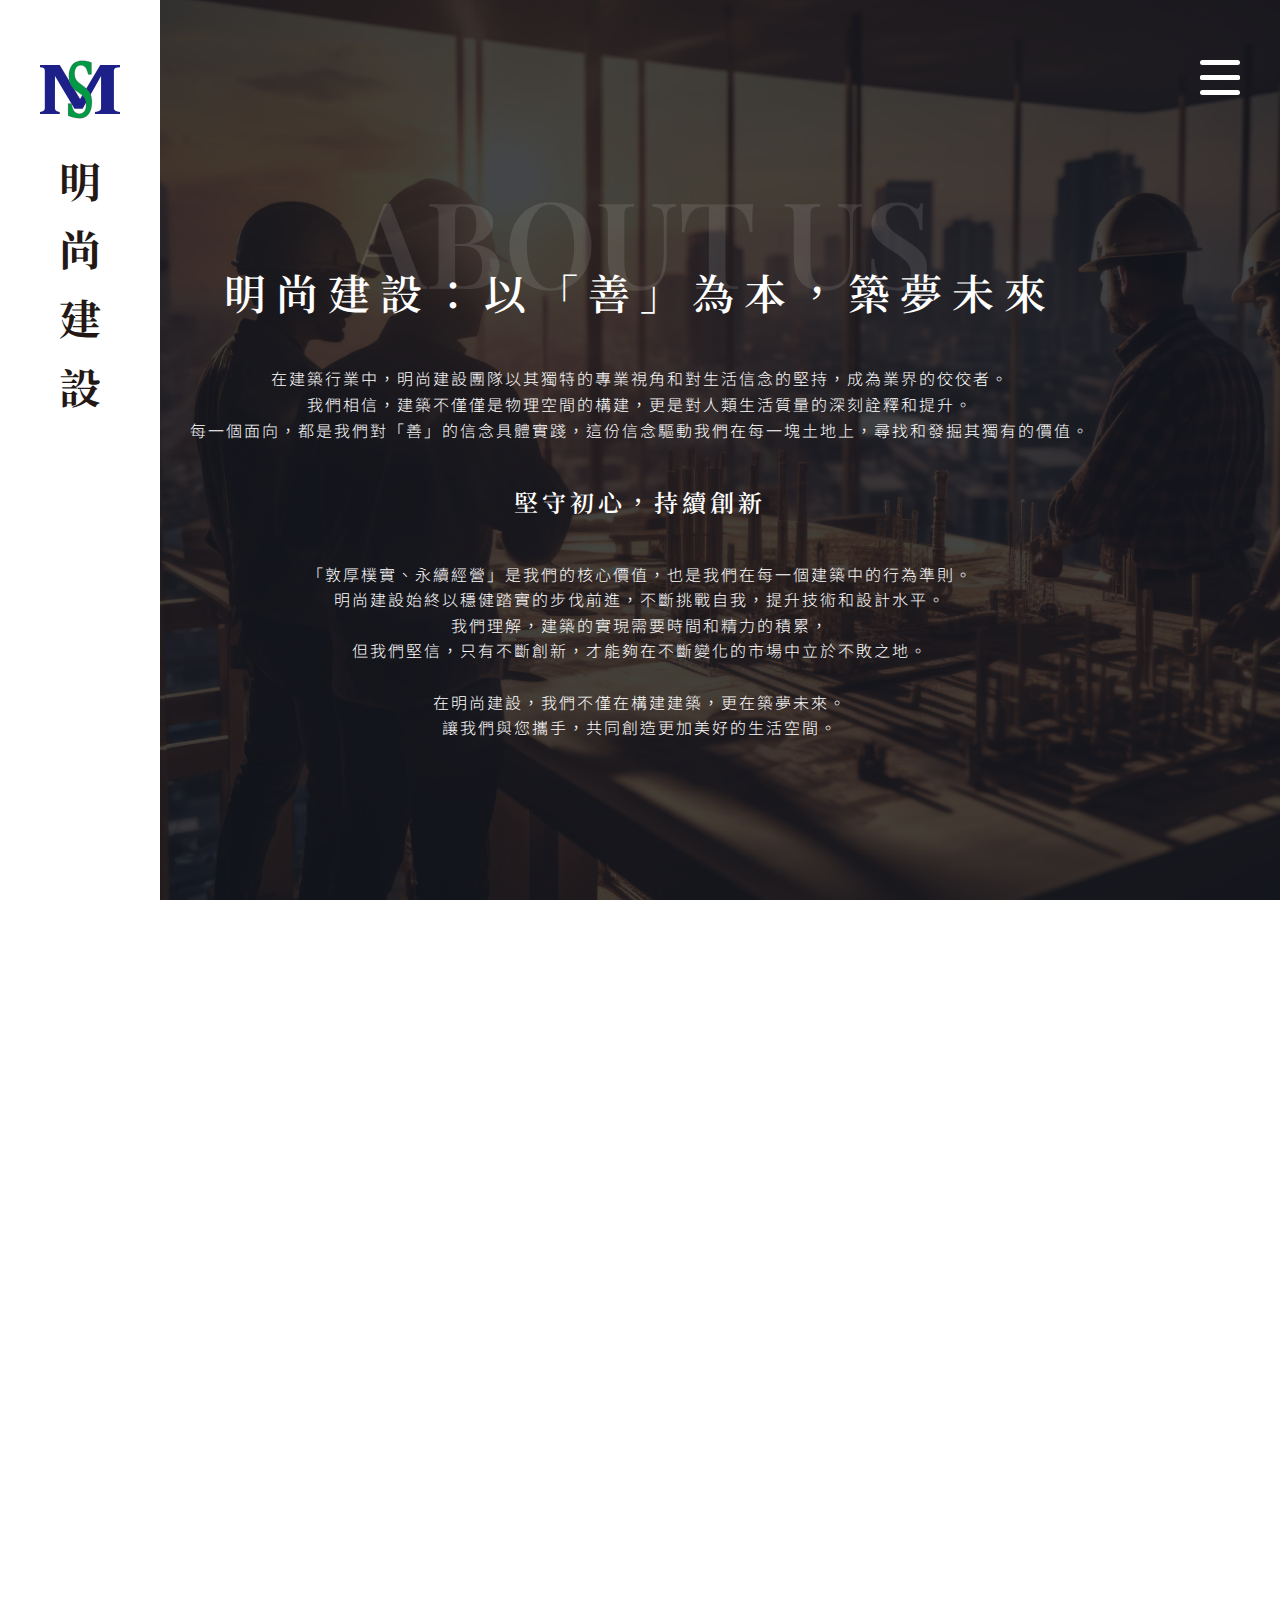
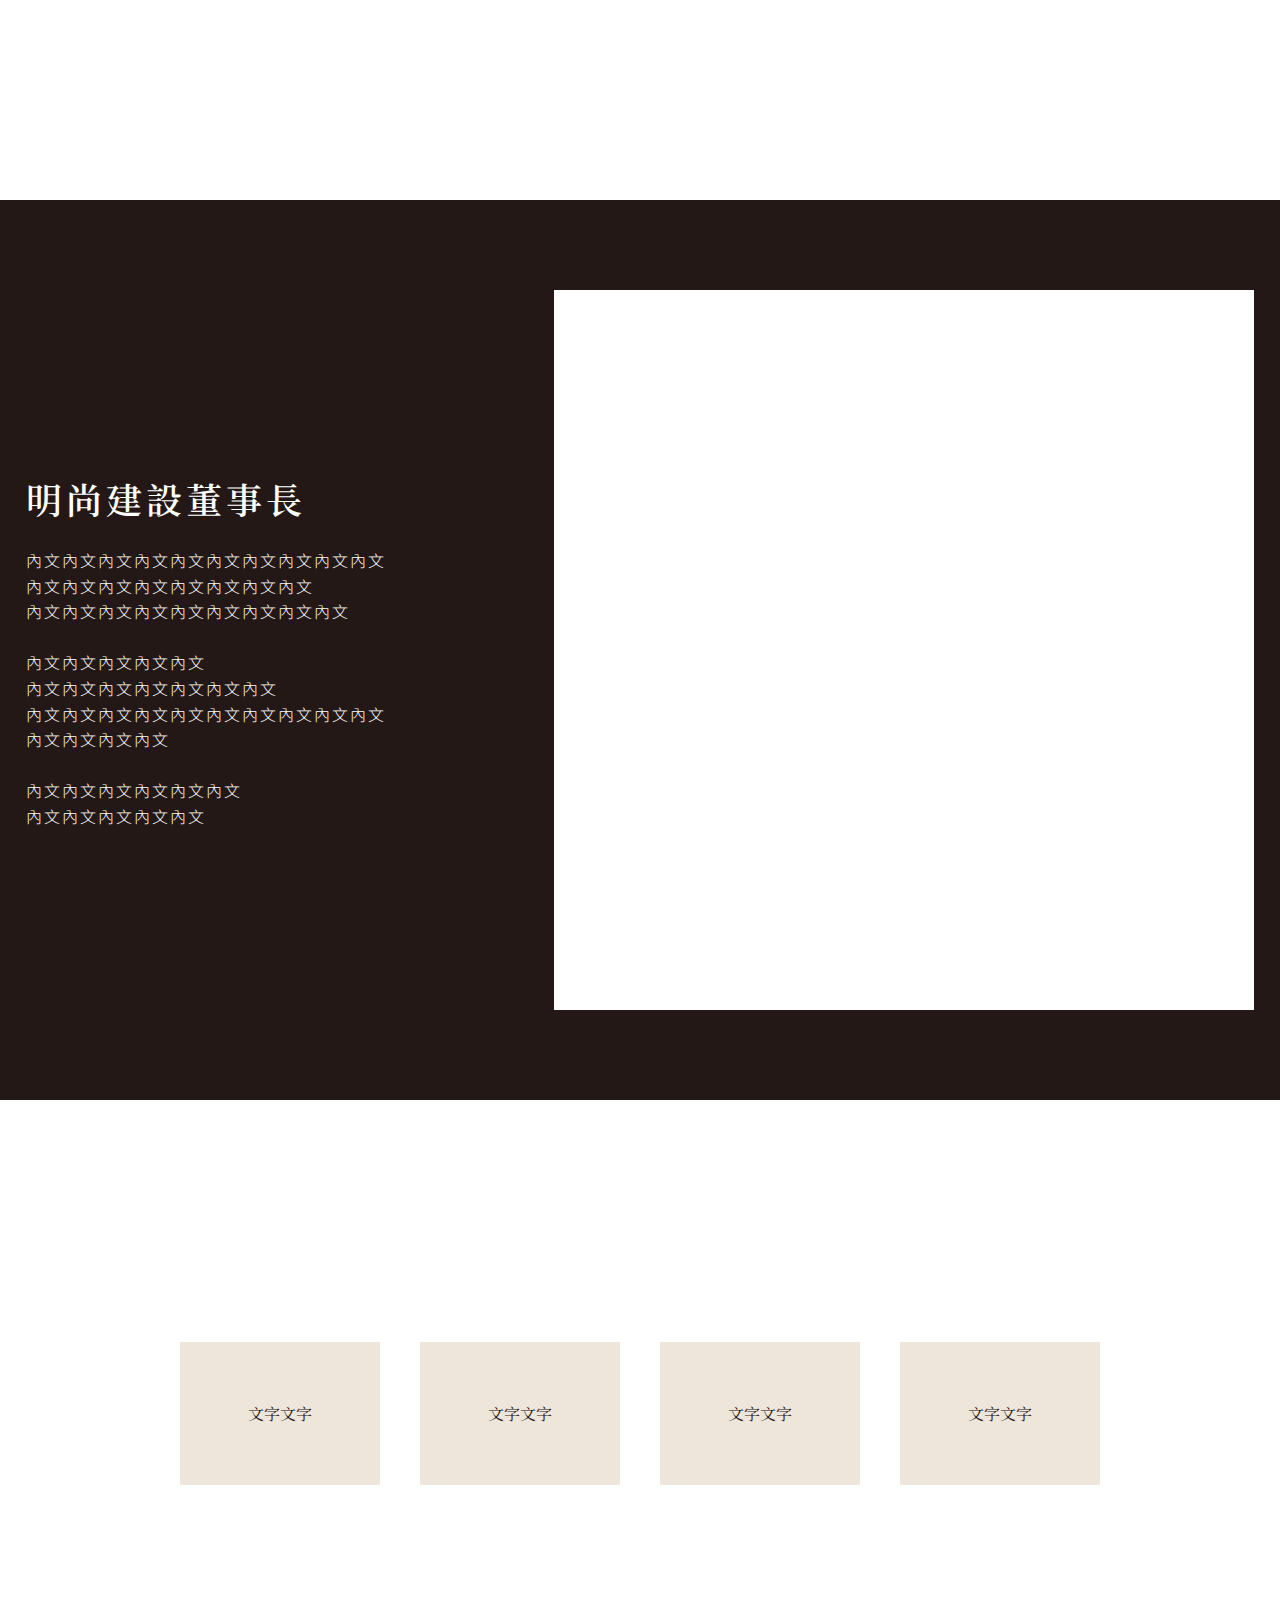
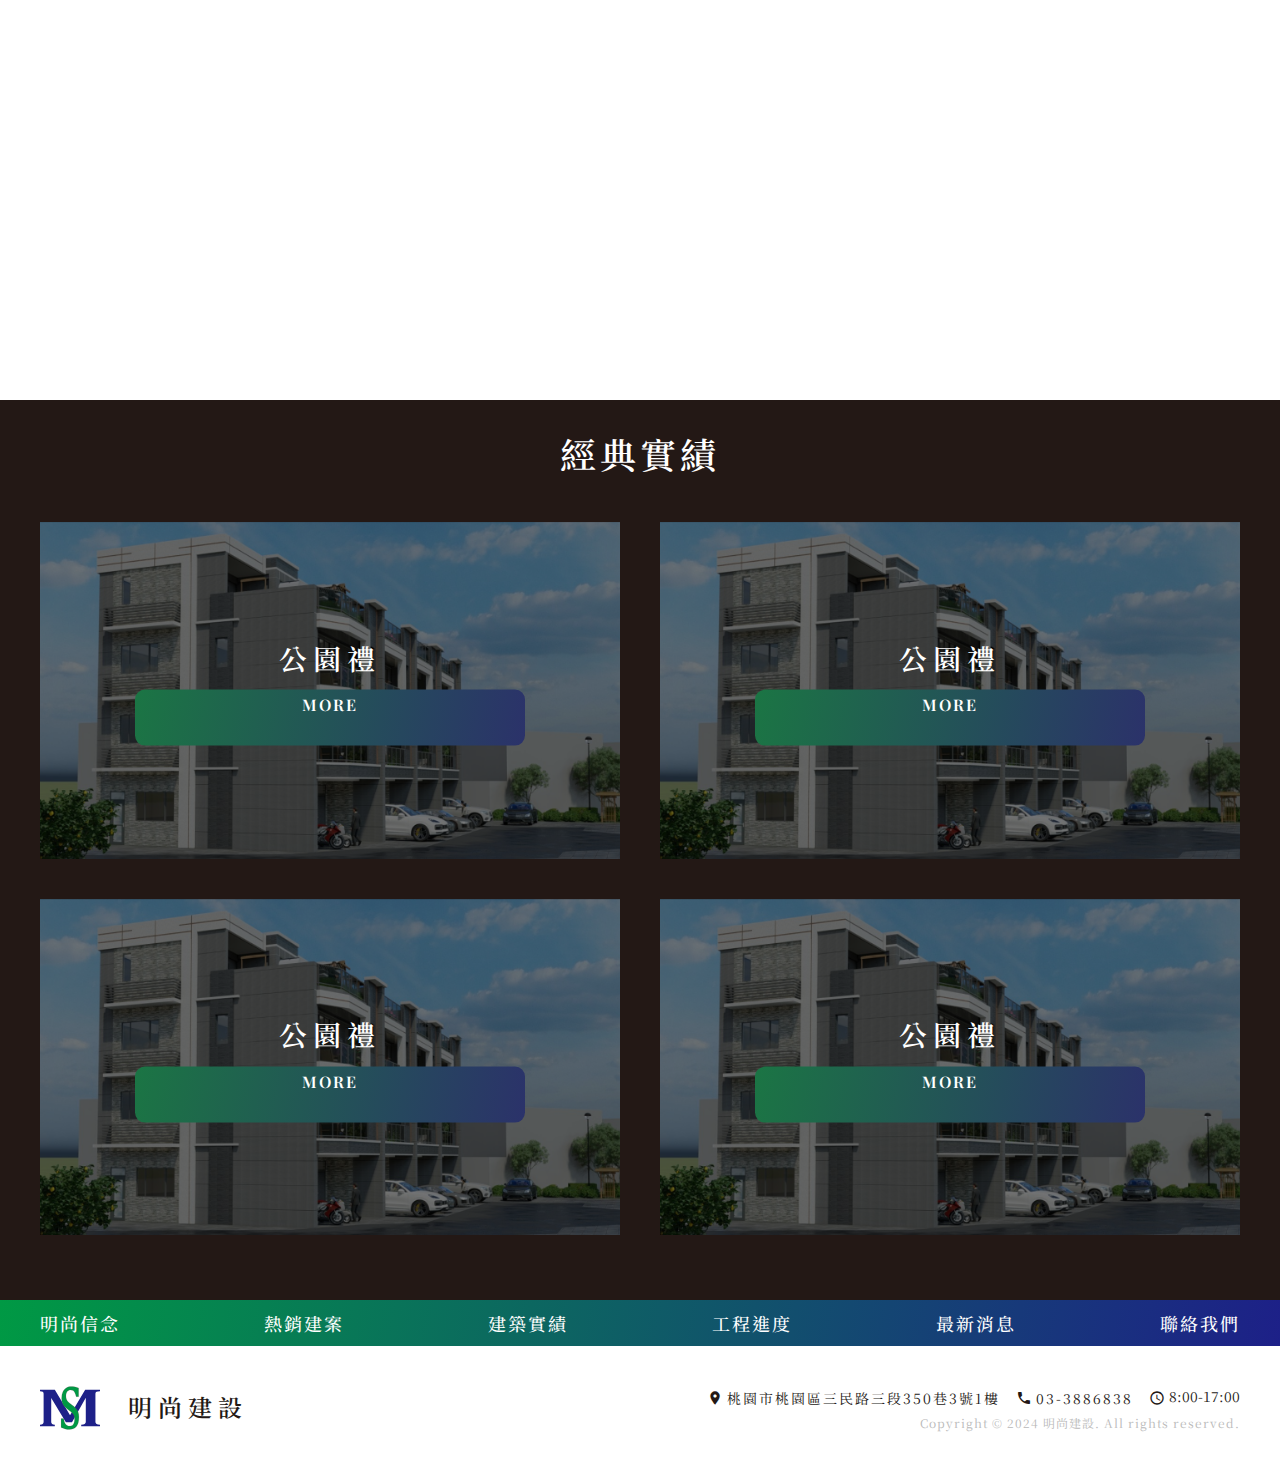
==== aboutus.html @ e38669ec "選單調整" ====
<!DOCTYPE html>

<head>
	<meta http-equiv="Content-Type" content="text/html; charset=utf-8" />
	<meta name="viewport" content="width=device-width, initial-scale=1, minimum-scale=1, maximum-scale=1">
	<title>	明尚建設</title>
	<meta name="author" content="" />
	<meta name="description" content="" />
	<meta name="keywords" content="" />
	<meta name="Resource-type" content="" />
	<link rel="icon" href="logo.ico">
	<!-- <meta property="og:image" content="../img/index/1200x628.jpg"> -->

	<!-- css -->
	<link rel="stylesheet" type="text/css" href="css/reset.css" />
	<link rel="stylesheet" type="text/css" href="css/slick.css" />
	<link rel="stylesheet" type="text/css" href="css/slick-theme.css" />
	<link rel="stylesheet" type="text/css" href="css/animate.css" />
	<link rel="stylesheet" type="text/css" href="css/fullpage.min.css" />
	<link rel="stylesheet" type="text/css" href="css/aboutus.css" />
	<!-- js -->
	<script src="js/jquery-3.6.0.min.js"></script>
	<script src="js/slick.js"></script>
	<script src="js/fullpage.min.js"></script>
	<script src="js/wow.min.js"></script>
	<script src="js/imgLiquid-min.js"></script>


</head>

<body>

	<div id="fullpage">
		<div class="section" id="section0">
			<header id="header">
				<div class="logo">
					<a href="index.html">
						<img src="img/logo.svg" alt="明尚建設">
						<h1 title="明尚建設">
							<span class="wow fadeIn" data-wow-duration="2s" data-wow-delay=".3s">明</span>
							<span class="wow fadeIn" data-wow-duration="2s" data-wow-delay=".6s">尚</span>
							<span class="wow fadeIn" data-wow-duration="2s" data-wow-delay=".9s">建</span>
							<span class="wow fadeIn" data-wow-duration="2s" data-wow-delay="1.2s">設</span>
						</h1>
					</a>
				</div>
			</header>
			<div id="menu">
				<div id="nav-trigger" class="nav-trigger">
					<span></span>
					<span></span>
					<span></span>
					<span></span>
				</div>

				<nav id="nav">
					<ul>
						<li>
							<a href="aboutus.html"><span class="nav-label">明尚信念</span></a>
						</li>
						<li>
							<a href="hotsale.html"><span class="nav-label">熱銷建案</span></a>
						</li>
						<li>
							<a href="projects.html"><span class="nav-label">建築實績</span></a>
						</li>
						<li>
							<a href="progress.html"><span class="nav-label">工程進度</span></a>
						</li>
						<li>
							<a href="news.html"><span class="nav-label">最新消息</span></a>
						</li>
						<li>
							<a href="contactus.html"><span class="nav-label">聯絡我們</span></a>
						</li>
					</ul>
				</nav>
            </div>
            <div class="title">about us</div>
            <h2 class="wow fadeInUp" data-wow-duration="2s" data-wow-delay=".1s">明尚建設：以「善」為本，築夢未來</h2>
            <p class="wow fadeInUp" data-wow-duration="2s" data-wow-delay=".3s">
                在建築行業中，明尚建設團隊以其獨特的專業視角和對生活信念的堅持，成為業界的佼佼者。<br>
                    我們相信，建築不僅僅是物理空間的構建，更是對人類生活質量的深刻詮釋和提升。<br>
                    每一個面向，都是我們對「善」的信念具體實踐，這份信念驅動我們在每一塊土地上，尋找和發掘其獨有的價值。</p>
			<h5 class="wow fadeInUp" data-wow-duration="2s" data-wow-delay=".8s">堅守初心，持續創新</h5>
			<p class="wow fadeInUp" data-wow-duration="2s" data-wow-delay="1.2s">
            「敦厚樸實、永續經營」是我們的核心價值，也是我們在每一個建築中的行為準則。<br>
                明尚建設始終以穩健踏實的步伐前進，不斷挑戰自我，提升技術和設計水平。<br>
                我們理解，建築的實現需要時間和精力的積累，<br>
                但我們堅信，只有不斷創新，才能夠在不斷變化的市場中立於不敗之地。<br>
                <br>
                在明尚建設，我們不僅在構建建築，更在築夢未來。<br>
                讓我們與您攜手，共同創造更加美好的生活空間。
			</p>
		</div>
		<div class="section company" id="section1"> 
            <h2 class="wow fadeInUp" data-wow-duration="2s" data-wow-delay=".1s">明尚建設</h2>
            <h5 class="wow fadeInUp" data-wow-duration="2s" data-wow-delay=".3s">以自己要住的心 真誠款待</h5>
            <p class="wow fadeInUp" data-wow-duration="2s" data-wow-delay=".8s">明尚建設有限公司專注於不動產仲介等領域，持續以前瞻性的眼光和純熟細膩的服務熱情，為眾多客戶所津津樂道。<br>
                在網路便利性日漸發達的環境中，明尚建設總是不落人後，期盼將客戶關係網轉型為快速、便捷、人性化。<br>
                <br>
                我們崇尚卓越品質，最重視客戶的滿意度。<br>
                近來更強化了專業技術與客戶服務資訊化，為的就是提升自己與時俱進的應變能力，並充分與客戶保持合作互信、共同成長的長期夥伴關係。<br>
                <br>
                在同業和相關產業中，明尚建設一直有相當程度的核心價值與競爭力，也獲得了一群死忠的客戶群。<br>
                對於我們的專業實績、服務品質、企業特色等資訊，請瀏覽我們的網頁介紹。建議您可以從 等詞彙或相關連結，找到您的需求。<br>
                <br>
                明尚建設秉持誠懇經營的理念，一步一腳印，童叟無欺，帶給客戶高品質、高效率的服務。
            </p>
        </div>
        <div class="section chairman" id="section2">
            <div class="chairman_frame frame">
                <div class="chairman_info">
                    <h3>明尚建設董事長</h3>
                    <p>內文內文內文內文內文內文內文內文內文內文<br>
                        內文內文內文內文內文內文內文內文<br>
                        內文內文內文內文內文內文內文內文內文<br>
                        <br>
                        內文內文內文內文內文<br>
                        內文內文內文內文內文內文內文<br>
                        內文內文內文內文內文內文內文內文內文內文<br>
                        內文內文內文內文<br>
                        <br>
                        內文內文內文內文內文內文<br>
                        內文內文內文內文內文<br>
                    </p>
                </div>
                <div class="chairman_photo">
                    <img src="img/chairman_photo.png" alt="">
                </div>
            </div>
        </div>
        <div class="section concept" id="section2">
            <div class="concept_frame frame">
                <h3>我們的經營理念</h3>
                <div class="concept_point">
                    <ul>
                        <li>文字文字</li>
                        <li>文字文字</li>
                        <li>文字文字</li>
                        <li>文字文字</li>
                    </ul>
                </div>
                <div class="concept_content">
                    <ul>
                        <li>
                            <h5>・文字文字文字文字</h5>
                            <p>文字文字文字文字文字文字文字文字文字文字文字文字文字文字文字文字文字文字文字文字文字文字文字文字文字文字文字文字文字文字文字文字文字文字文字文字文字文字文字文字文字文字</p>
                        </li>
                        <li>
                            <h5>・文字文字文字文字</h5>
                            <p>文字文字文字文字文字文字文字文字文字文字文字文字文字文字文字文字文字文字文字文字文字文字文字文字文字文字文字文字文字文字文字文字文字文字文字文字文字文字文字文字文字文字</p>
                        </li>
                        <li>
                            <h5>・文字文字文字文字</h5>
                            <p>文字文字文字文字文字文字文字文字文字文字文字文字文字文字文字文字文字文字文字文字文字文字文字文字文字文字文字文字文字文字文字文字文字文字文字文字文字文字文字文字文字文字</p>
                        </li>
                        <li>
                            <h5>・文字文字文字文字</h5>
                            <p>文字文字文字文字文字文字文字文字文字文字文字文字文字文字文字文字文字文字文字文字文字文字文字文字文字文字文字文字文字文字文字文字文字文字文字文字文字文字文字文字文字文字</p>
                        </li>
                    </ul>
                </div>
            </div>
        </div>
        <div class="section projects" id="section2">
            <div class="projects_frame frame">
                <h3>經典實績</h3>
                <div class="projects_list">
                    <div class="item">
                        <div class="photo imgLiquidFill">
                            <img src="img/project_photo-cover.png" alt="">
                        </div>
                        <div class="info">
                            <h4>公園禮</h4>
                            <a href="projectpage.html">
                                more
                                <span class="material-icons">
                                    arrow_right_alt
                                </span>
                            </a>
                        </div>
                    </div>
                    <div class="item">
                        <div class="photo imgLiquidFill">
                            <img src="img/project_photo-cover.png" alt="">
                        </div>
                        <div class="info">
                            <h4>公園禮</h4>
                            <a href="projectpage.html">
                                more
                                <span class="material-icons">
                                    arrow_right_alt
                                </span>
                            </a>
                        </div>
                    </div>
                    <div class="item">
                        <div class="photo imgLiquidFill">
                            <img src="img/project_photo-cover.png" alt="">
                        </div>
                        <div class="info">
                            <h4>公園禮</h4>
                            <a href="projectpage.html">
                                more
                                <span class="material-icons">
                                    arrow_right_alt
                                </span>
                            </a>
                        </div>
                    </div>
                    <div class="item">
                        <div class="photo imgLiquidFill">
                            <img src="img/project_photo-cover.png" alt="">
                        </div>
                        <div class="info">
                            <h4>公園禮</h4>
                            <a href="projectpage.html">
                                more
                                <span class="material-icons">
                                    arrow_right_alt
                                </span>
                            </a>
                        </div>
                    </div>
                </div>
            </div>
        </div>
		<div class="section fp-auto-height" id="footer">
			<nav id="nav">
				<ul>
                    <li>
                        <a href="aboutus.html">明尚信念</a>
                    </li>
                    <li>
                        <a href="hotsale.html">熱銷建案</a>
                    </li>
                    <li>
                        <a href="projects.html">建築實績</a>
                    </li>
                    <li>
                        <a href="progress.html">工程進度</a>
                    </li>
                    <li>
                        <a href="news.html">最新消息</a>
                    </li>
                    <li>
                        <a href="contactus.html">聯絡我們</a>
                    </li>
				</ul>
			</nav>
			<div class="company_intro">
				<div class="logo">
					<a href="index.html">
						<img src="img/logo.svg" alt="">
						明尚建設
					</a>
				</div>
				<div class="info">
					<ul>
						<li>
							<span class="material-icons">place</span>
							<a href="https://maps.app.goo.gl/41TVHWvebvgjMBqK6" target="_blank">桃園市桃園區三民路三段350巷3號1樓</a>
						</li>
						<li>
							<span class="material-icons">phone</span>
							<a href="tel:033886838" target="_blank">03-3886838</a>
						</li>
						<li>
							<span class="material-icons">schedule</span>
							8:00-17:00
						</li>
					</ul>
					<div class="copyright">
						Copyright © 2024 明尚建設. All rights reserved.
					</div>
				</div>
			</div>
		</div>
	</div>

</body>
<script>
	$(document).ready(function () {
		new WOW().init();
		$(".imgLiquidFill").imgLiquid({fill:true});
	})

	$('#nav-trigger').click(function(){
		$(this).toggleClass('open');
		$('nav').toggleClass('open');

	});

	new fullpage('#fullpage', {
		// sectionsColor: ['yellow', 'orange', '#C0C0C0', '#ADD8E6'],
		// verticalCentered:true,
		anchors: ['01', '02', '03', '04', '05', '06', '07'],
		scrollBar:true,
		// licenseKey:,
	
	});

	$('.hotsale_photo').slick();

	$('.news_list').slick({
		dots: true,
		arrows: false,
  		speed: 300,
		slidesToShow: 4,
  		slidesToScroll: 1
	});



</script>
</html>
---- css/aboutus.css ----
@import url("https://fonts.googleapis.com/css2?family=Noto+Sans+TC:wght@100;300;400;500;700;900&family=Noto+Serif+TC:wght@200;300;400;500;600;700;900&family=Noto+Serif+Display:wght@200;300;400;500;600;700;800;900&family=Playfair+Display:wght@400;500;600;700;800;900&display=swap");
@import url("https://fonts.googleapis.com/icon?family=Material+Icons");
@font-face {
  .material-icons {
    font-family: 'Material Icons';
    font-style: normal;
    font-weight: 400;
    src: url(https://example.com/MaterialIcons-Regular.eot);
    /* For IE6-8 */
    src: local("Material Icons"), local("MaterialIcons-Regular"), url(https://example.com/MaterialIcons-Regular.woff2) format("woff2"), url(https://example.com/MaterialIcons-Regular.woff) format("woff"), url(https://example.com/MaterialIcons-Regular.ttf) format("truetype");
  }
}

body {
  font-family: "Noto Serif TC", serif;
}

* {
  -webkit-box-sizing: border-box;
          box-sizing: border-box;
  font-family: "Noto Serif TC", serif;
  color: #231815;
}

a, a:hover, a:active, a:visited {
  text-decoration: none;
  display: block;
  -webkit-transition: all .3s;
  transition: all .3s;
  outline: 0;
}

img {
  width: 100%;
  display: block;
}

.pc {
  display: block;
}

.mob {
  display: none;
}

@media (max-width: 1080px) {
  .pc {
    display: none;
  }
  .mob {
    display: block;
  }
}

h2, h3, h4, h5, h6, p {
  color: #fff;
}

h2 {
  font-size: 42px;
  line-height: 160%;
  font-weight: 600;
  letter-spacing: 10px;
}

@media (max-width: 600px) {
  h2 {
    font-size: 28px;
  }
}

h3 {
  font-size: 36px;
  line-height: 160%;
  font-weight: 600;
  letter-spacing: 4px;
}

@media (max-width: 600px) {
  h3 {
    font-size: 24px;
  }
}

h4 {
  font-size: 28px;
  line-height: 160%;
  font-weight: 600;
  letter-spacing: 6px;
}

@media (max-width: 600px) {
  h4 {
    font-size: 20px;
  }
}

h5 {
  font-size: 24px;
  line-height: 160%;
  font-weight: 600;
  letter-spacing: 4px;
}

@media (max-width: 600px) {
  h5 {
    font-size: 18px;
  }
}

h6 {
  font-size: 18px;
  font-weight: 600;
  line-height: 1.2;
  margin-top: 20px;
  letter-spacing: 2px;
}

p {
  font-size: 16px;
  line-height: 160%;
  font-family: "Noto Sans TC", sans-serif;
  font-weight: 300;
  letter-spacing: 2px;
  text-align: justify;
  margin-top: 20px;
}

@media (max-width: 600px) {
  p {
    font-size: 16px;
  }
}

input, button, select, textarea {
  appearance: none;
  -moz-appearance: none;
  -webkit-appearance: none;
  -ms-appearance: none;
  border: 0;
  padding: 10px 20px;
  position: relative;
}

.popup {
  width: 100%;
  min-height: 100%;
  position: fixed;
  z-index: 100;
  top: 0;
  left: 0;
  background-color: rgba(0, 0, 0, 0.8);
  display: none;
  -webkit-transition: all .5s;
  transition: all .5s;
}

.popup .popup_content {
  text-align: center;
  background-color: #fff;
  color: #000000;
  position: absolute;
  top: 0;
  right: 0;
  bottom: 0;
  left: 0;
  margin: auto;
  font-weight: 500;
}

.popup .popup_content.popup_img {
  width: 1200px;
  height: 820px;
  background: none;
}

@media (max-width: 1280px) {
  .popup .popup_content.popup_img {
    width: calc(100% - 80px);
    height: auto;
    max-height: 50vh;
    margin: auto;
  }
}

@media (max-width: 800px) {
  .popup .popup_content.popup_img {
    width: calc(100% - 40px);
  }
}

.popup .popup_content.popup_img h5 {
  margin-bottom: 10px;
  color: #fff;
}

.popup .popup_content.popup_img p {
  font-size: 16px;
  line-height: 120%;
  text-align: center;
  margin-top: 10px;
  color: #fff;
}

.popup .popup_content.popup_message {
  width: 320px;
  height: 60px;
  line-height: 60px;
  font-family: "Noto Sans TC", sans-serif;
  letter-spacing: 2px;
  font-weight: 400;
}

.popup .popup_content .close {
  width: 40px;
  height: 40px;
  position: absolute;
  z-index: 10;
  right: 6px;
  top: 6px;
  text-align: center;
}

.popup .popup_content .close i {
  font-size: 32px;
  line-height: 40px;
}

.popup .popup_content .close:hover {
  cursor: pointer;
}

.popup.is_acted {
  display: block;
}

.popup_close {
  position: absolute;
  z-index: 200;
  right: 20px;
  top: 20px;
}

.popup_close span {
  color: #fff;
  font-size: 32px;
}

.popup_close:hover {
  cursor: pointer;
}

.frame {
  max-width: 1440px;
  margin: 0 auto;
  overflow: hidden;
}

@media (max-width: 1480px) {
  .frame {
    width: 96%;
  }
}

.section,
.slide {
  background-size: cover;
  background-attachment: fixed;
}

.slick-prev {
  left: 20px;
  z-index: 1;
}

.slick-next {
  right: 20px;
  z-index: 1;
}

.slick-dotted {
  padding-bottom: 20px;
}

.slick-dots li,
.slick-dots li button,
.slick-dots li button:before {
  width: 10px;
  height: 10px;
}

.slick-dots li button:before {
  background: #fff;
  border-radius: 12px;
  content: "";
}

#page_navigation {
  text-align: center;
}

#page_navigation > div {
  height: 36px;
  line-height: 36px;
  display: inline-block;
  margin: 0 10px;
  -webkit-transition: all .3s;
  transition: all .3s;
}

#page_navigation > div a {
  font-size: 20px;
  -webkit-transition: all .3s;
  transition: all .3s;
  color: #fff;
}

#page_navigation > div a span {
  vertical-align: middle;
  color: #fff;
}

#page_navigation .page_link {
  width: 36px;
  border-radius: 36px;
  margin: 0 6px;
}

#page_navigation .page_link.active_page, #page_navigation .page_link:hover {
  background: #231815;
}

#page_navigation .page_link.active_page a, #page_navigation .page_link:hover a {
  color: #fff;
}

.fancybox__container .fancybox__toolbar button {
  background: #fff;
}

.fancybox__container .fancybox__nav button {
  background: #fff;
  -webkit-box-shadow: none;
          box-shadow: none;
}

.fancybox__container .fancybox__nav button:hover {
  background: #fff;
  opacity: 0.6;
}

header {
  width: 160px;
  height: 100vh;
  padding: 60px 40px;
  background: #fff;
  position: absolute;
  top: 0;
  left: 0;
  z-index: 5;
}

header .logo img {
  width: 80px;
}

header .logo h1 {
  color: #231815;
  font-family: "Noto serif TC", sans-serif;
  font-size: 42px;
  font-weight: 700;
  letter-spacing: 16px;
  -webkit-writing-mode: vertical-lr;
      -ms-writing-mode: tb-lr;
          writing-mode: vertical-lr;
  margin: 40px auto;
}

header .logo h1 span {
  display: inline-block;
  letter-spacing: 0;
}

#menu {
  height: 500px;
  position: absolute;
  top: 0;
  right: 0;
  z-index: 2;
  padding: 60px 40px;
  display: -webkit-inline-box;
  display: -ms-inline-flexbox;
  display: inline-flex;
  -webkit-box-orient: horizontal;
  -webkit-box-direction: reverse;
      -ms-flex-direction: row-reverse;
          flex-direction: row-reverse;
  -webkit-box-align: start;
      -ms-flex-align: start;
          align-items: flex-start;
  background: none;
}

#menu .nav-trigger {
  width: 40px;
  height: 35px;
  position: relative;
  z-index: 3;
  -webkit-transform: rotate(0deg);
  transform: rotate(0deg);
  -webkit-transition: .5s ease-in-out;
  transition: .5s ease-in-out;
  cursor: pointer;
}

#menu .nav-trigger span {
  display: block;
  position: absolute;
  height: 5px;
  width: 100%;
  border-radius: 9px;
  background: #fff;
  opacity: 1;
  left: 0;
  -webkit-transform: rotate(0deg);
  transform: rotate(0deg);
  -webkit-transition: .25s ease-in-out;
  transition: .25s ease-in-out;
}

#menu .nav-trigger span:nth-child(1) {
  top: 0px;
}

#menu .nav-trigger span:nth-child(2), #menu .nav-trigger span:nth-child(3) {
  top: 15px;
}

#menu .nav-trigger span:nth-child(4) {
  top: 30px;
}

#menu .nav-trigger.open span:nth-child(1) {
  top: 18px;
  width: 0%;
  left: 50%;
}

#menu .nav-trigger.open span:nth-child(2) {
  -webkit-transform: rotate(45deg);
  transform: rotate(45deg);
}

#menu .nav-trigger.open span:nth-child(3) {
  -webkit-transform: rotate(-45deg);
  transform: rotate(-45deg);
}

#menu .nav-trigger.open span:nth-child(4) {
  top: 18px;
  width: 0%;
  left: 50%;
}

#menu nav {
  margin-right: 20px;
  opacity: 0;
}

#menu nav ul {
  display: -webkit-inline-box;
  display: -ms-inline-flexbox;
  display: inline-flex;
  -webkit-box-orient: horizontal;
  -webkit-box-direction: reverse;
      -ms-flex-direction: row-reverse;
          flex-direction: row-reverse;
}

#menu nav ul li {
  position: relative;
  padding-top: 20px;
  background: none;
  border-radius: 20px;
  -webkit-transition: all .3s;
  transition: all .3s;
  -webkit-transform: translateY(300%);
          transform: translateY(300%);
  opacity: 0;
}

#menu nav ul li:before {
  content: "";
  width: 5px;
  height: 5px;
  border-radius: 5px;
  background: #fff;
  position: absolute;
  top: 15px;
  left: 50%;
  -webkit-transform: translate(-50%);
          transform: translate(-50%);
}

#menu nav ul li a {
  padding: 0;
}

#menu nav ul li a .nav-label {
  -webkit-writing-mode: vertical-lr;
      -ms-writing-mode: tb-lr;
          writing-mode: vertical-lr;
  font-size: 20px;
  letter-spacing: 6px;
  font-weight: 500;
  padding: 15px 0;
  height: 0;
  color: #fff;
  overflow: hidden;
}

#menu nav ul li:hover {
  background: #231815;
}

#menu nav.open {
  opacity: 1;
}

#menu nav.open ul li {
  -webkit-transform: translateY(0);
          transform: translateY(0);
  opacity: 1;
}

#menu nav.open ul li .nav-label {
  height: auto;
}

#menu.home .nav-trigger span {
  background: #231815;
}

#menu.home nav ul li:before {
  background: #231815;
}

#menu.home nav ul li a .nav-label {
  color: #231815;
}

#menu.home nav ul li:hover {
  background: #fff;
}

#menu nav.open li:nth-child(1) {
  -webkit-transition: opacity 0.5s linear 0.1s, -webkit-transform 0.5s linear 0.1s;
  transition: opacity 0.5s linear 0.1s, -webkit-transform 0.5s linear 0.1s;
  transition: transform 0.5s linear 0.1s, opacity 0.5s linear 0.1s;
  transition: transform 0.5s linear 0.1s, opacity 0.5s linear 0.1s, -webkit-transform 0.5s linear 0.1s;
}

#menu nav.open li:nth-child(2) {
  -webkit-transition: opacity 0.5s linear 0.2s, -webkit-transform 0.5s linear 0.2s;
  transition: opacity 0.5s linear 0.2s, -webkit-transform 0.5s linear 0.2s;
  transition: transform 0.5s linear 0.2s, opacity 0.5s linear 0.2s;
  transition: transform 0.5s linear 0.2s, opacity 0.5s linear 0.2s, -webkit-transform 0.5s linear 0.2s;
}

#menu nav.open li:nth-child(3) {
  -webkit-transition: opacity 0.5s linear 0.3s, -webkit-transform 0.5s linear 0.3s;
  transition: opacity 0.5s linear 0.3s, -webkit-transform 0.5s linear 0.3s;
  transition: transform 0.5s linear 0.3s, opacity 0.5s linear 0.3s;
  transition: transform 0.5s linear 0.3s, opacity 0.5s linear 0.3s, -webkit-transform 0.5s linear 0.3s;
}

#menu nav.open li:nth-child(4) {
  -webkit-transition: opacity 0.5s linear 0.4s, -webkit-transform 0.5s linear 0.4s;
  transition: opacity 0.5s linear 0.4s, -webkit-transform 0.5s linear 0.4s;
  transition: transform 0.5s linear 0.4s, opacity 0.5s linear 0.4s;
  transition: transform 0.5s linear 0.4s, opacity 0.5s linear 0.4s, -webkit-transform 0.5s linear 0.4s;
}

#menu nav.open li:nth-child(5) {
  -webkit-transition: opacity 0.5s linear 0.5s, -webkit-transform 0.5s linear 0.5s;
  transition: opacity 0.5s linear 0.5s, -webkit-transform 0.5s linear 0.5s;
  transition: transform 0.5s linear 0.5s, opacity 0.5s linear 0.5s;
  transition: transform 0.5s linear 0.5s, opacity 0.5s linear 0.5s, -webkit-transform 0.5s linear 0.5s;
}

#menu nav.open li:nth-child(6) {
  -webkit-transition: opacity 0.5s linear 0.6s, -webkit-transform 0.5s linear 0.6s;
  transition: opacity 0.5s linear 0.6s, -webkit-transform 0.5s linear 0.6s;
  transition: transform 0.5s linear 0.6s, opacity 0.5s linear 0.6s;
  transition: transform 0.5s linear 0.6s, opacity 0.5s linear 0.6s, -webkit-transform 0.5s linear 0.6s;
}

#menu nav.open li:nth-child(7) {
  -webkit-transition: opacity 0.5s linear 0.7s, -webkit-transform 0.5s linear 0.7s;
  transition: opacity 0.5s linear 0.7s, -webkit-transform 0.5s linear 0.7s;
  transition: transform 0.5s linear 0.7s, opacity 0.5s linear 0.7s;
  transition: transform 0.5s linear 0.7s, opacity 0.5s linear 0.7s, -webkit-transform 0.5s linear 0.7s;
}

#menu nav.open li:nth-child(8) {
  -webkit-transition: opacity 0.5s linear 0.8s, -webkit-transform 0.5s linear 0.8s;
  transition: opacity 0.5s linear 0.8s, -webkit-transform 0.5s linear 0.8s;
  transition: transform 0.5s linear 0.8s, opacity 0.5s linear 0.8s;
  transition: transform 0.5s linear 0.8s, opacity 0.5s linear 0.8s, -webkit-transform 0.5s linear 0.8s;
}

#menu nav.open li:nth-child(9) {
  -webkit-transition: opacity 0.5s linear 0.9s, -webkit-transform 0.5s linear 0.9s;
  transition: opacity 0.5s linear 0.9s, -webkit-transform 0.5s linear 0.9s;
  transition: transform 0.5s linear 0.9s, opacity 0.5s linear 0.9s;
  transition: transform 0.5s linear 0.9s, opacity 0.5s linear 0.9s, -webkit-transform 0.5s linear 0.9s;
}

#menu nav.open li:nth-child(10) {
  -webkit-transition: opacity 0.5s linear 1s, -webkit-transform 0.5s linear 1s;
  transition: opacity 0.5s linear 1s, -webkit-transform 0.5s linear 1s;
  transition: transform 0.5s linear 1s, opacity 0.5s linear 1s;
  transition: transform 0.5s linear 1s, opacity 0.5s linear 1s, -webkit-transform 0.5s linear 1s;
}

#footer nav {
  background: #009944;
  background: linear-gradient(100deg, #009944 0%, #1d2088 100%);
}

#footer nav ul {
  max-width: 1200px;
  margin: 0 auto;
  display: -webkit-box;
  display: -ms-flexbox;
  display: flex;
  -webkit-box-pack: justify;
      -ms-flex-pack: justify;
          justify-content: space-between;
}

#footer nav ul li a {
  padding: 10px 0;
  font-size: 18px;
  font-weight: 500;
  color: #fff;
  letter-spacing: 2px;
}

#footer .company_intro {
  max-width: 1200px;
  margin: 0 auto;
  padding: 40px 0;
  display: -webkit-box;
  display: -ms-flexbox;
  display: flex;
  -webkit-box-pack: justify;
      -ms-flex-pack: justify;
          justify-content: space-between;
}

#footer .company_intro .logo img {
  width: 60px;
  display: inline-block;
  vertical-align: middle;
  margin-right: 16px;
  margin-bottom: 6px;
}

#footer .company_intro .logo a {
  display: inline-block;
  vertical-align: middle;
  font-weight: 600;
  font-size: 24px;
  line-height: 1;
  letter-spacing: 6px;
}

#footer .company_intro .info ul {
  display: -webkit-box;
  display: -ms-flexbox;
  display: flex;
  -webkit-box-pack: end;
      -ms-flex-pack: end;
          justify-content: flex-end;
}

#footer .company_intro .info ul li {
  font-size: 14px;
}

#footer .company_intro .info ul li span {
  font-size: 16px;
  display: inline-block;
  vertical-align: middle;
}

#footer .company_intro .info ul li a {
  font-size: 14px;
  letter-spacing: 2px;
  display: inline-block;
  vertical-align: middle;
}

#footer .company_intro .info ul li + li {
  margin-left: 16px;
}

#footer .company_intro .info .copyright {
  color: #b9b9b9;
  font-size: 12px;
  text-align: right;
  margin-top: 6px;
  letter-spacing: 1px;
}

::-webkit-scrollbar {
  width: 0 !important;
}

#section0 {
  background-image: url(../img/aboutus_bg.png);
}

#section0 .title {
  color: #fff;
  opacity: .1;
  text-align: center;
  text-transform: uppercase;
  font-size: 120px;
  font-weight: 600;
  margin-bottom: -60px;
  font-family: "Playfair Display", serif;
}

#section0 h2 {
  margin-bottom: 40px;
}

#section0 h5 {
  margin: 40px 0;
}

#section0 p {
  text-align: center;
}

.company {
  background-image: url(../img/aboutus-intro_bg.png);
}

.company h5 {
  margin-bottom: 60px;
}

.company p {
  text-align: center;
}

.chairman {
  background: #231815;
}

.chairman .chairman_frame {
  display: -webkit-box;
  display: -ms-flexbox;
  display: flex;
  -webkit-box-pack: justify;
      -ms-flex-pack: justify;
          justify-content: space-between;
  -webkit-box-align: center;
      -ms-flex-align: center;
          align-items: center;
}

.chairman .chairman_frame .chairman_info h3 {
  text-align: left;
}

.concept {
  background-image: url(../img/aboutus-concept_bg.png);
}

.concept .concept_frame .concept_point {
  margin: 60px 0;
}

.concept .concept_frame .concept_point ul {
  display: -webkit-inline-box;
  display: -ms-inline-flexbox;
  display: inline-flex;
  -ms-flex-pack: distribute;
      justify-content: space-around;
}

.concept .concept_frame .concept_point ul li {
  width: 200px;
  padding: 60px;
  margin: 0 20px;
  background: #EEE6DA;
  -ms-flex-item-align: center;
      -ms-grid-row-align: center;
      align-self: center;
}

.concept .concept_frame .concept_content ul {
  display: -webkit-inline-box;
  display: -ms-inline-flexbox;
  display: inline-flex;
  -ms-flex-wrap: wrap;
      flex-wrap: wrap;
}

.concept .concept_frame .concept_content ul li {
  width: calc((100% - 40px) / 2);
  margin-bottom: 40px;
}

.concept .concept_frame .concept_content ul li:nth-child(odd) {
  margin-right: 40px;
}

.concept .concept_frame .concept_content ul li h5 {
  text-align: left;
}

.concept .concept_frame .concept_content ul li p {
  margin-top: 10px;
}

.projects {
  background: #231815;
}

.projects .projects_frame {
  max-width: 1200px;
}

.projects .projects_frame .projects_list {
  margin-top: 40px;
  overflow: hidden;
}

.projects .projects_frame .projects_list .item {
  width: calc((100% - 40px) / 2);
  float: left;
  position: relative;
  margin-bottom: 40px;
}

.projects .projects_frame .projects_list .item:nth-child(odd) {
  margin-right: 40px;
}

.projects .projects_frame .projects_list .item .photo {
  width: 100%;
  height: 0;
  padding-bottom: 58%;
  overflow: hidden;
  position: relative;
}

.projects .projects_frame .projects_list .item .photo:after {
  content: "";
  width: 100%;
  height: 100%;
  position: absolute;
  top: 0;
  left: 0;
  background: rgba(0, 0, 0, 0.5);
}

.projects .projects_frame .projects_list .item .info {
  position: absolute;
  top: 50%;
  left: 50%;
  -webkit-transform: translate(-50%, -50%);
          transform: translate(-50%, -50%);
}

.projects .projects_frame .projects_list .item .info a {
  display: inline-block;
  margin: 0 auto;
  padding: 4px 12px;
  text-transform: uppercase;
  vertical-align: middle;
  color: #fff;
  background: #1b7544;
  background: linear-gradient(100deg, #1b7544 0%, #2b326a 100%);
  text-align: center;
  margin-top: 10px;
  font-family: "Playfair Display", serif;
  font-weight: 600;
  letter-spacing: 2px;
  border-radius: 10px;
}

.projects .projects_frame .projects_list .item .info a span {
  vertical-align: middle;
  margin-left: 6px;
  color: #fff;
  margin-bottom: 3px;
  -webkit-transition: all .3s;
  transition: all .3s;
}

.projects .projects_frame .projects_list .item .info a:hover span {
  -webkit-transform: translateX(10px);
          transform: translateX(10px);
}
/*# sourceMappingURL=aboutus.css.map */
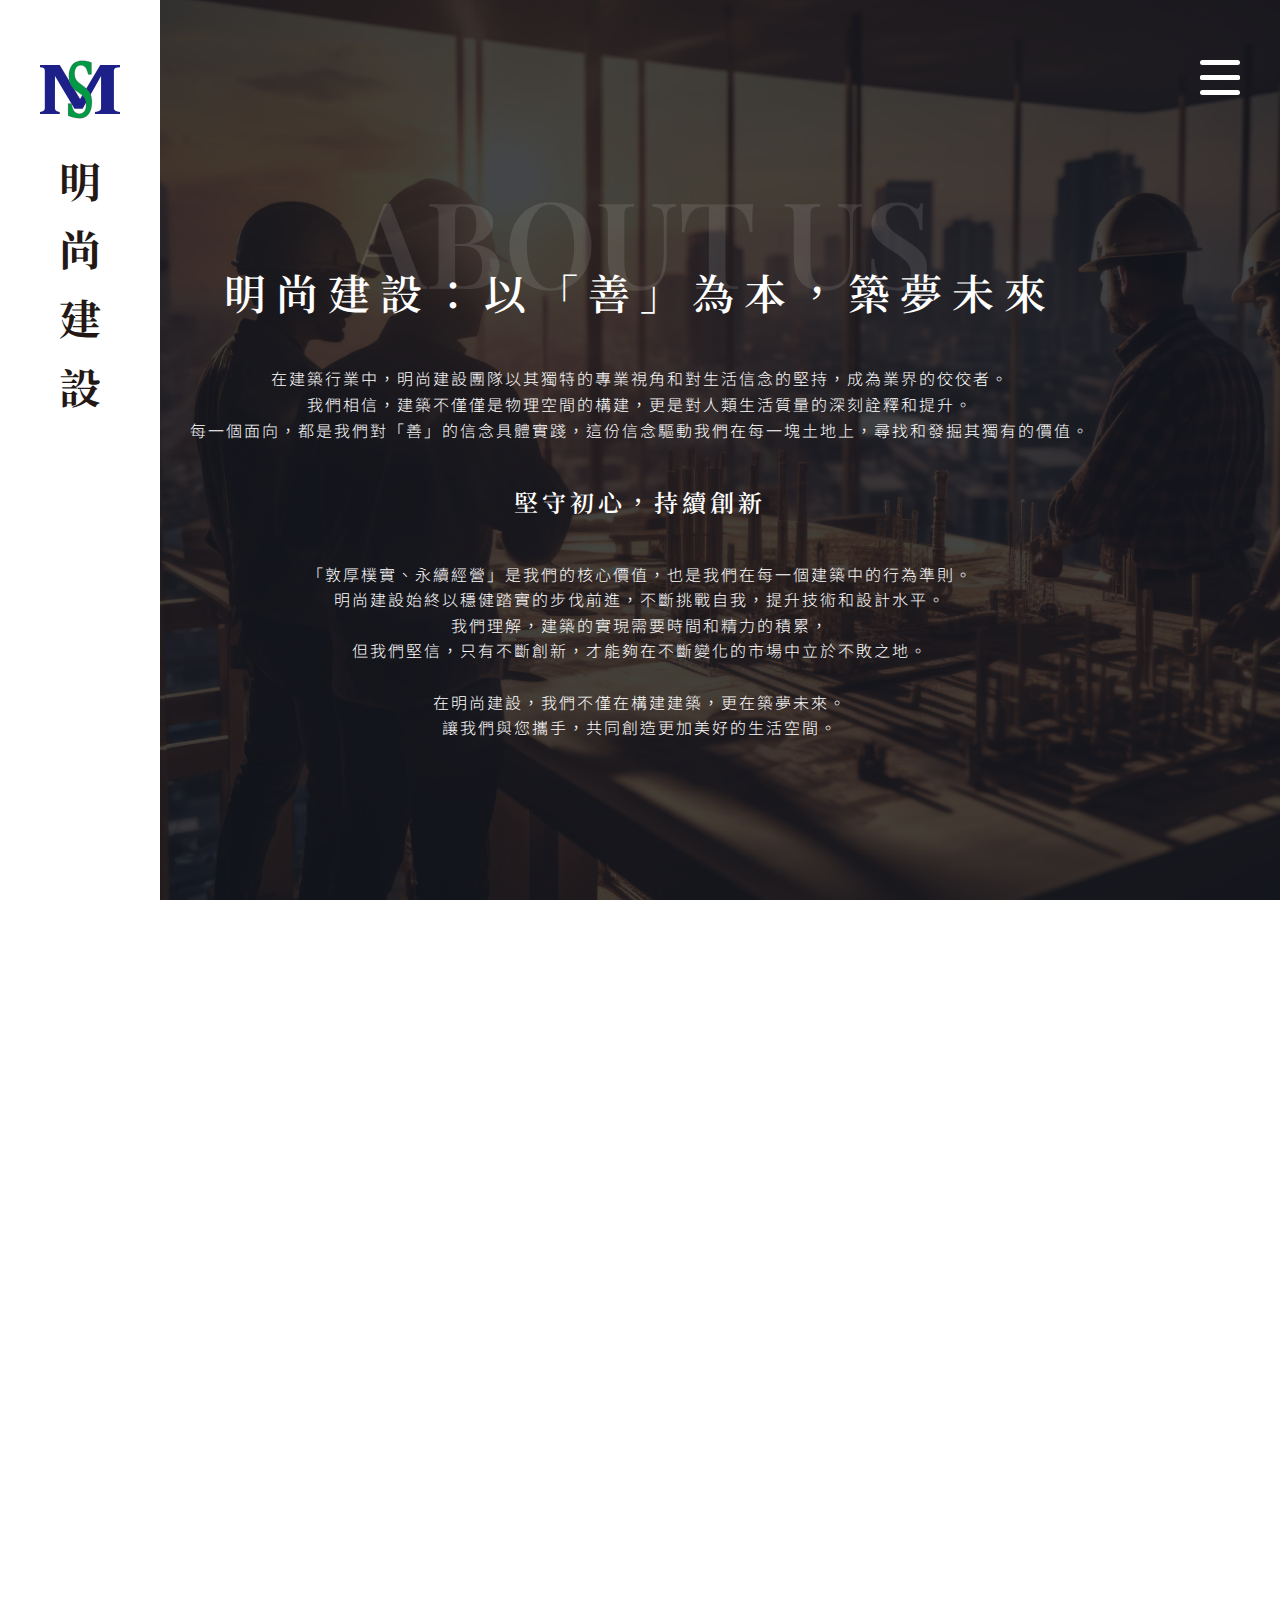
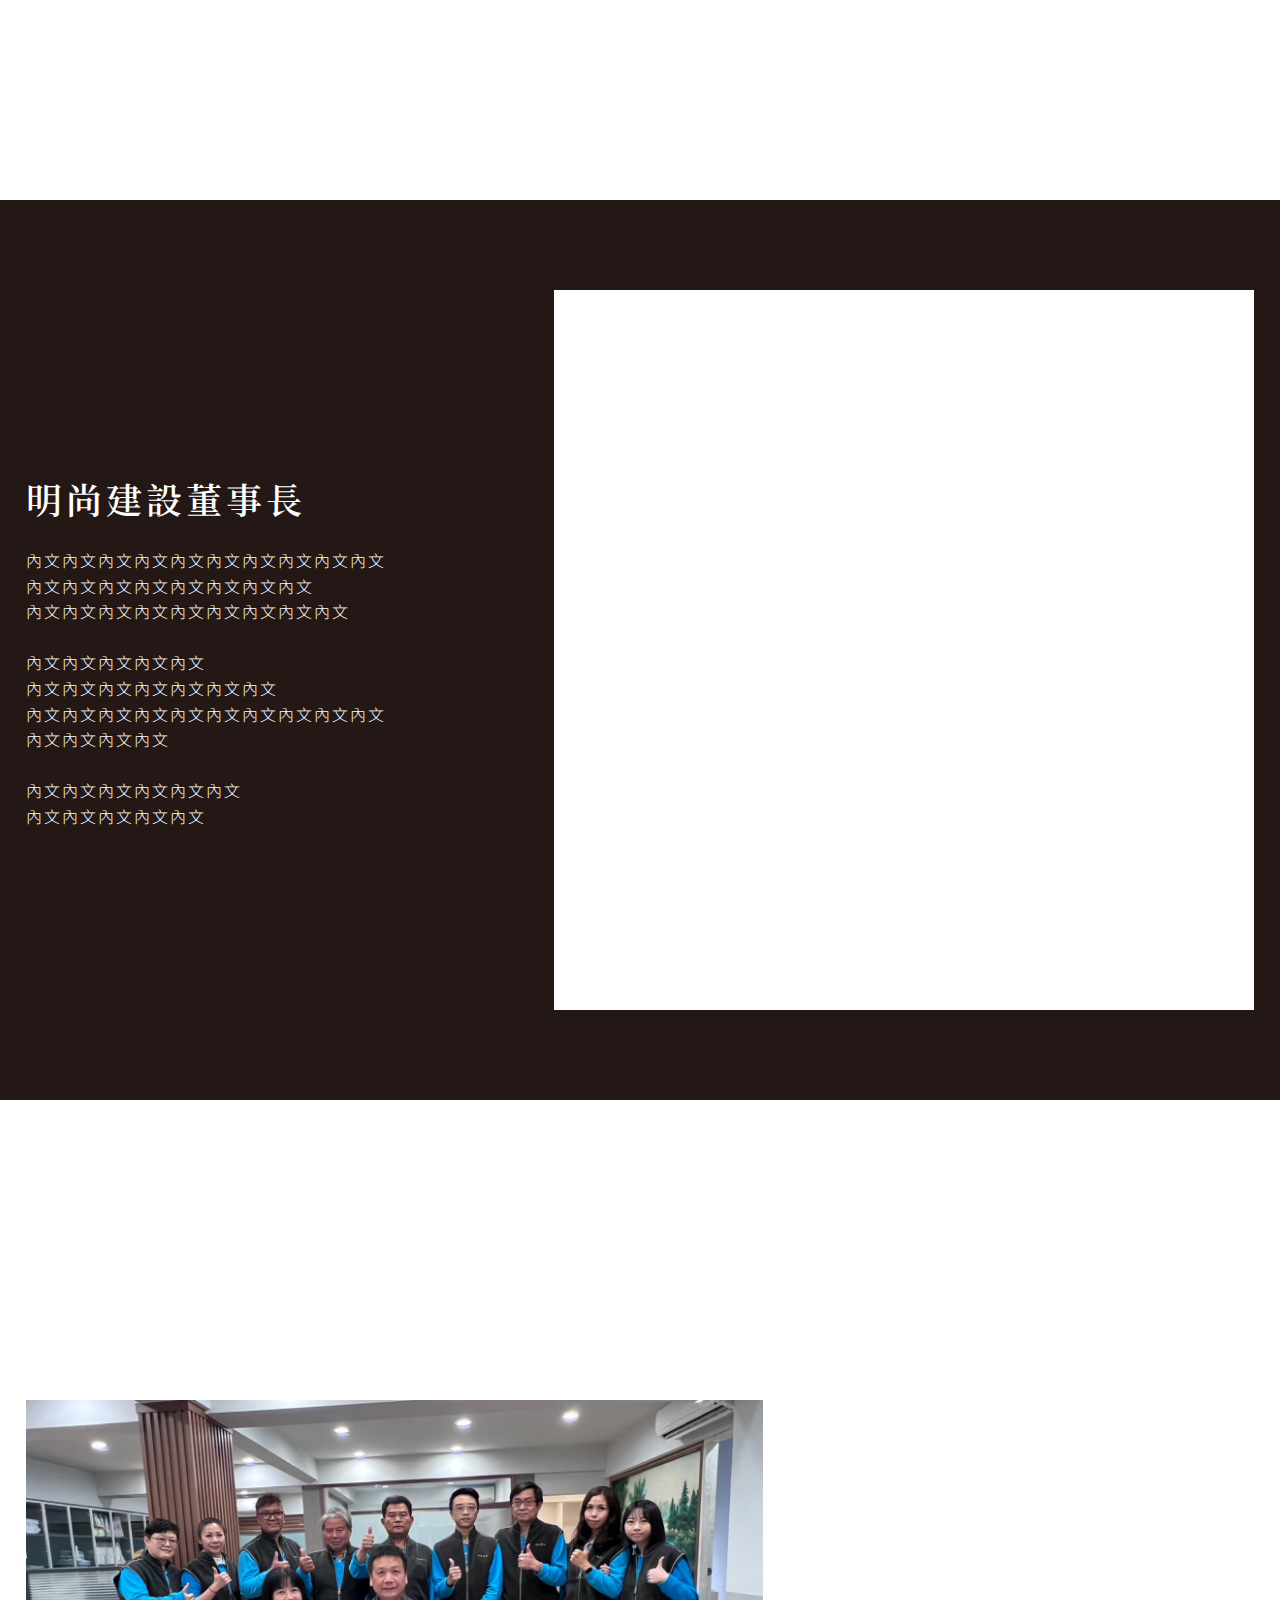
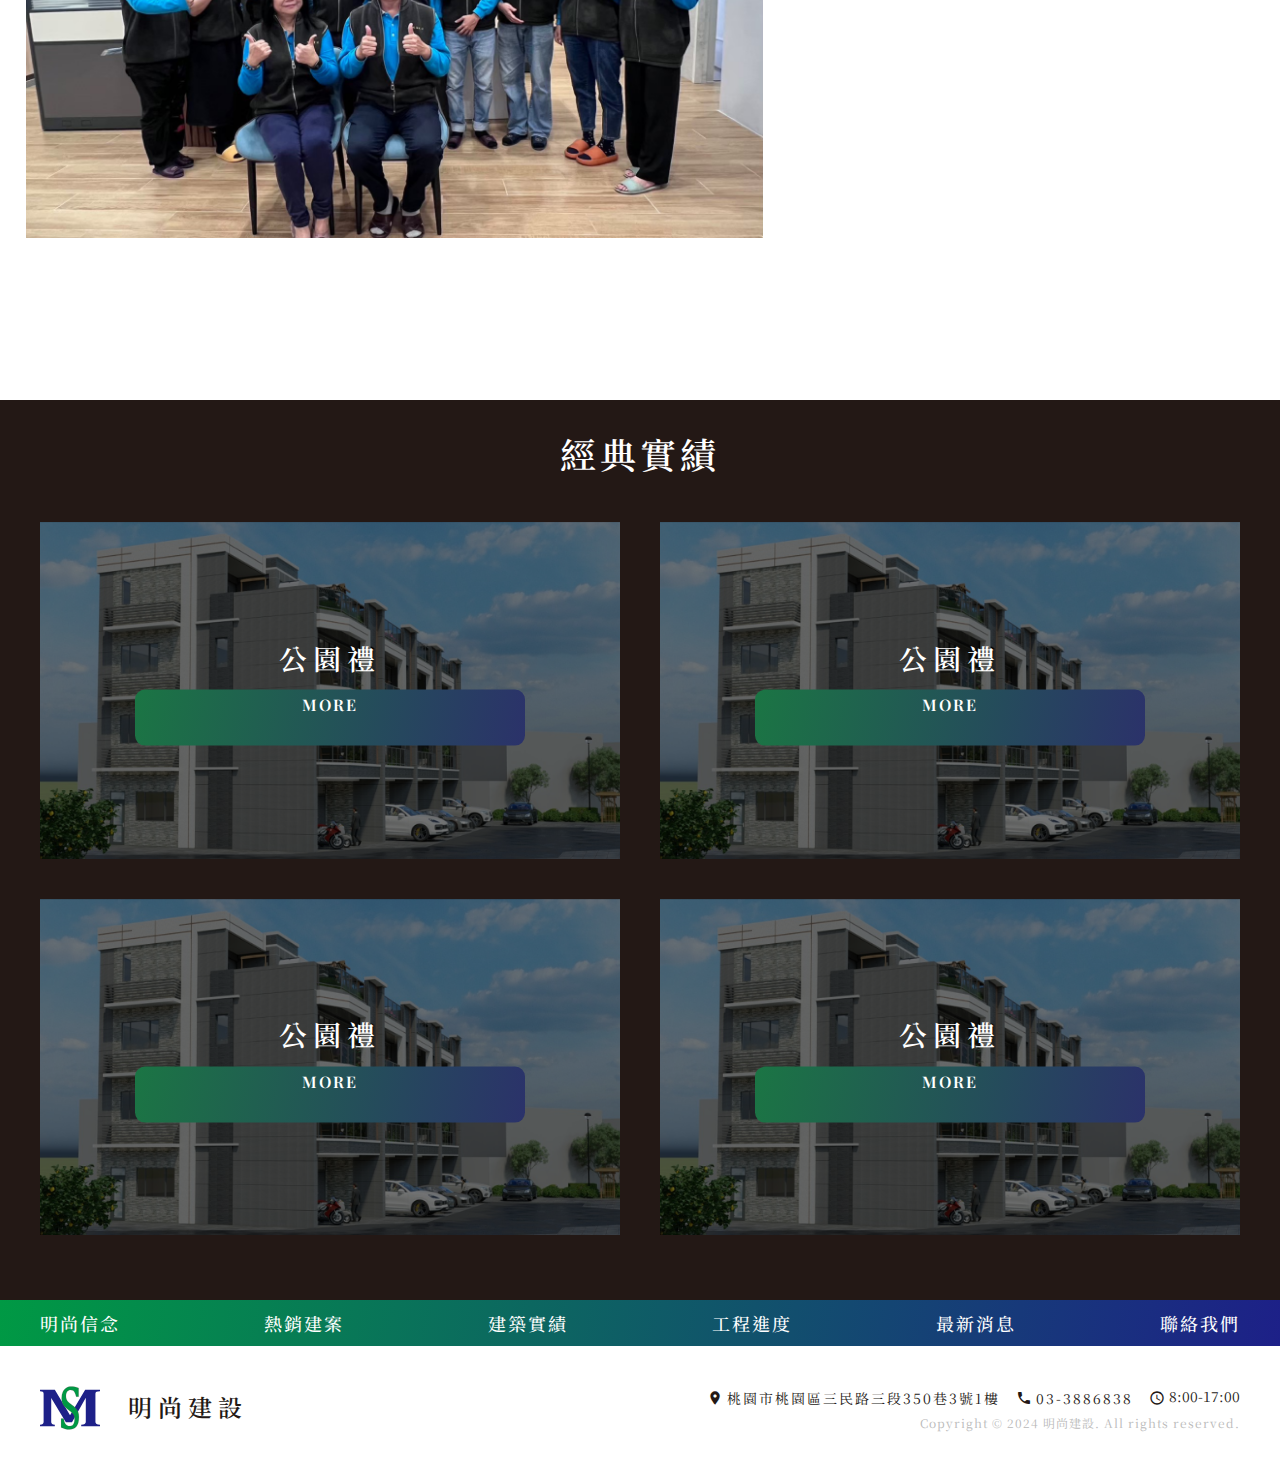
==== commit d588e072: "關於我們調整" ====
--- a/aboutus.html
+++ b/aboutus.html
@@ -132,31 +132,22 @@
         </div>
         <div class="section concept" id="section2">
             <div class="concept_frame frame">
-                <h3>我們的經營理念</h3>
-                <div class="concept_point">
-                    <ul>
-                        <li>文字文字</li>
-                        <li>文字文字</li>
-                        <li>文字文字</li>
-                        <li>文字文字</li>
-                    </ul>
+                    <h3>我們的經營理念</h3> 
+                <div class="concept_photo">
+                    <img src="img/aboutus_group.png" alt="">
                 </div>
                 <div class="concept_content">
                     <ul>
                         <li>
-                            <h5>・文字文字文字文字</h5>
+                            <h5>文字文字文字文字</h5>
                             <p>文字文字文字文字文字文字文字文字文字文字文字文字文字文字文字文字文字文字文字文字文字文字文字文字文字文字文字文字文字文字文字文字文字文字文字文字文字文字文字文字文字文字</p>
                         </li>
                         <li>
-                            <h5>・文字文字文字文字</h5>
+                            <h5>文字文字文字文字</h5>
                             <p>文字文字文字文字文字文字文字文字文字文字文字文字文字文字文字文字文字文字文字文字文字文字文字文字文字文字文字文字文字文字文字文字文字文字文字文字文字文字文字文字文字文字</p>
                         </li>
                         <li>
-                            <h5>・文字文字文字文字</h5>
-                            <p>文字文字文字文字文字文字文字文字文字文字文字文字文字文字文字文字文字文字文字文字文字文字文字文字文字文字文字文字文字文字文字文字文字文字文字文字文字文字文字文字文字文字</p>
-                        </li>
-                        <li>
-                            <h5>・文字文字文字文字</h5>
+                            <h5>文字文字文字文字</h5>
                             <p>文字文字文字文字文字文字文字文字文字文字文字文字文字文字文字文字文字文字文字文字文字文字文字文字文字文字文字文字文字文字文字文字文字文字文字文字文字文字文字文字文字文字</p>
                         </li>
                     </ul>
--- a/css/aboutus.css
+++ b/css/aboutus.css
@@ -781,38 +781,45 @@
   background-image: url(../img/aboutus-concept_bg.png);
 }
 
-.concept .concept_frame .concept_point {
-  margin: 60px 0;
-}
-
-.concept .concept_frame .concept_point ul {
-  display: -webkit-inline-box;
-  display: -ms-inline-flexbox;
-  display: inline-flex;
-  -ms-flex-pack: distribute;
-      justify-content: space-around;
-}
-
-.concept .concept_frame .concept_point ul li {
-  width: 200px;
-  padding: 60px;
-  margin: 0 20px;
-  background: #EEE6DA;
-  -ms-flex-item-align: center;
-      -ms-grid-row-align: center;
-      align-self: center;
-}
-
-.concept .concept_frame .concept_content ul {
-  display: -webkit-inline-box;
-  display: -ms-inline-flexbox;
-  display: inline-flex;
+.concept .concept_frame {
+  display: -webkit-box;
+  display: -ms-flexbox;
+  display: flex;
   -ms-flex-wrap: wrap;
       flex-wrap: wrap;
+  -webkit-box-pack: justify;
+      -ms-flex-pack: justify;
+          justify-content: space-between;
+  -webkit-box-align: center;
+      -ms-flex-align: center;
+          align-items: center;
+}
+
+.concept .concept_frame h3 {
+  width: 100%;
+  margin-bottom: 80px;
+}
+
+.concept .concept_frame .concept_photo {
+  width: 60%;
+}
+
+.concept .concept_frame .concept_content {
+  width: calc(40% - 60px);
+}
+
+.concept .concept_frame .concept_content ul {
+  display: -webkit-box;
+  display: -ms-flexbox;
+  display: flex;
+  -webkit-box-orient: vertical;
+  -webkit-box-direction: normal;
+      -ms-flex-direction: column;
+          flex-direction: column;
 }
 
 .concept .concept_frame .concept_content ul li {
-  width: calc((100% - 40px) / 2);
+  width: 100%;
   margin-bottom: 40px;
 }
 
@@ -826,6 +833,10 @@
 
 .concept .concept_frame .concept_content ul li p {
   margin-top: 10px;
+  display: -webkit-box;
+  -webkit-line-clamp: 2;
+  -webkit-box-orient: vertical;
+  overflow: hidden;
 }
 
 .projects {
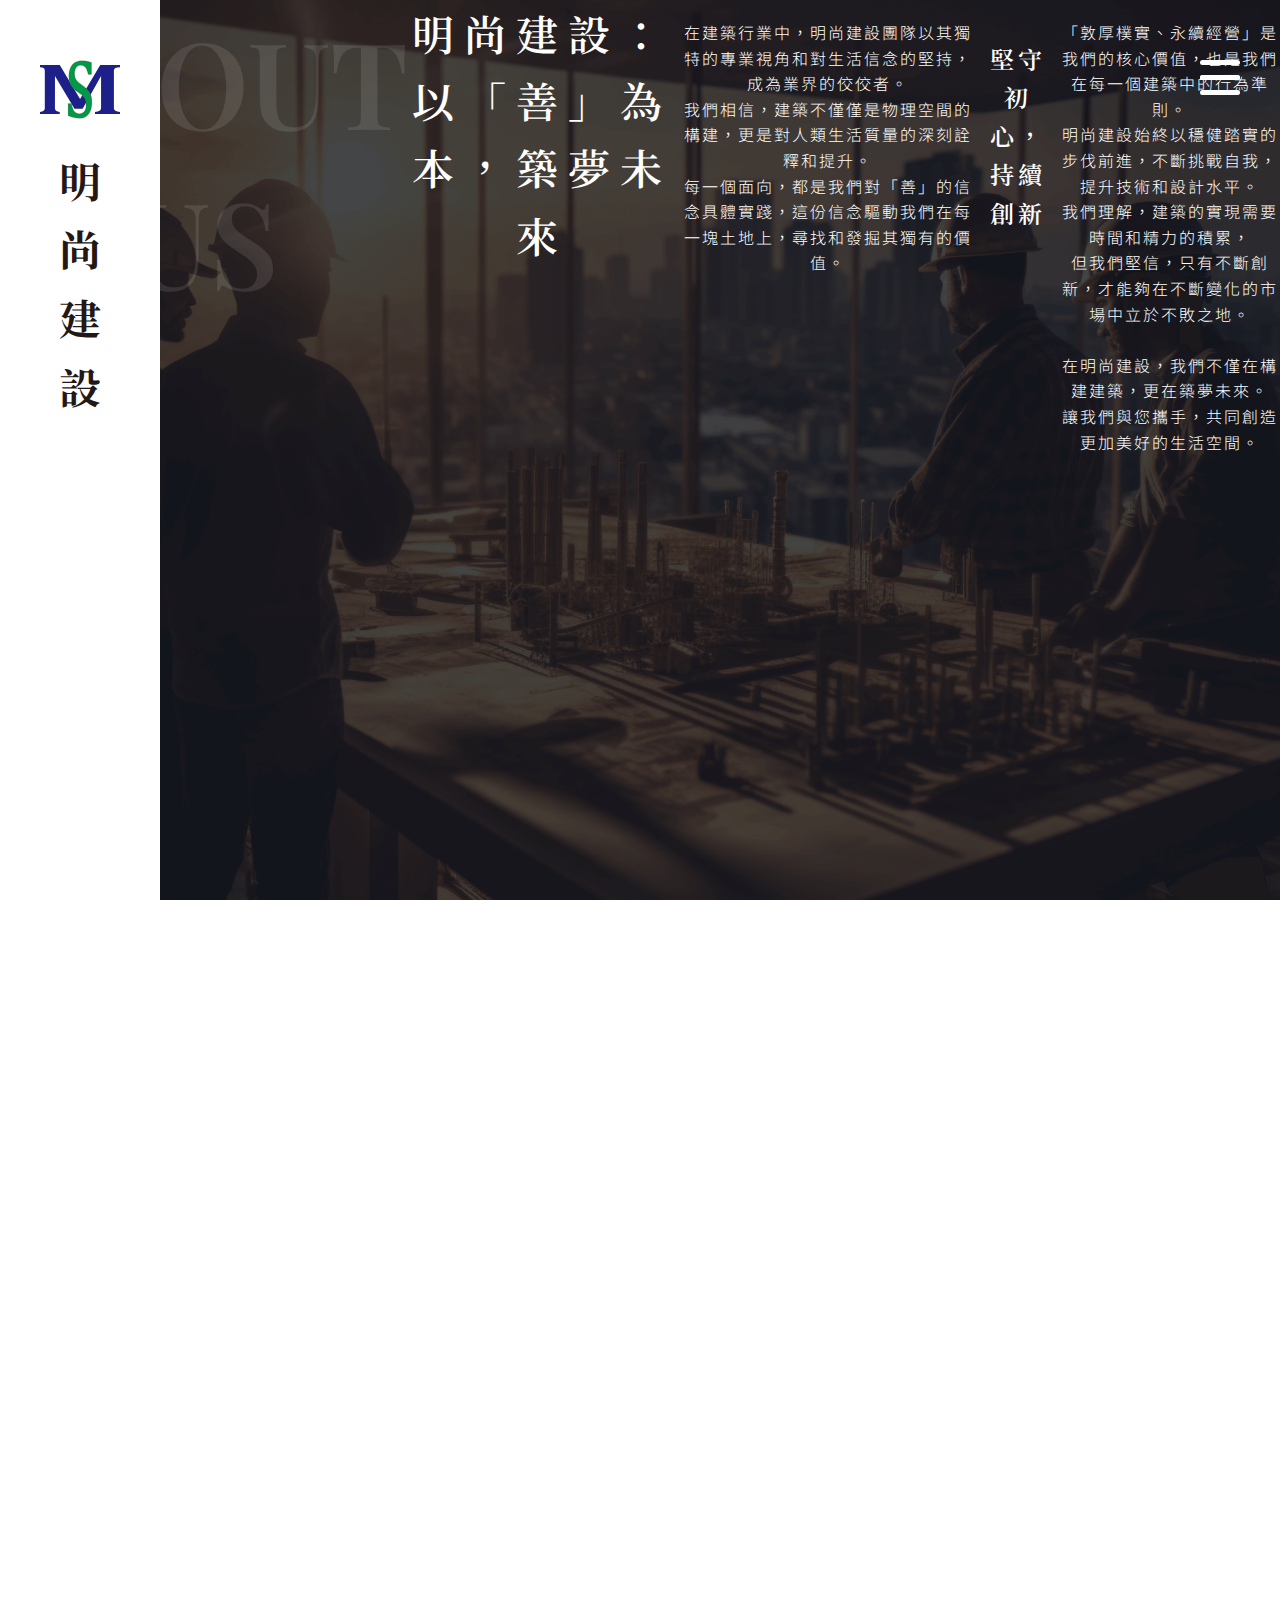
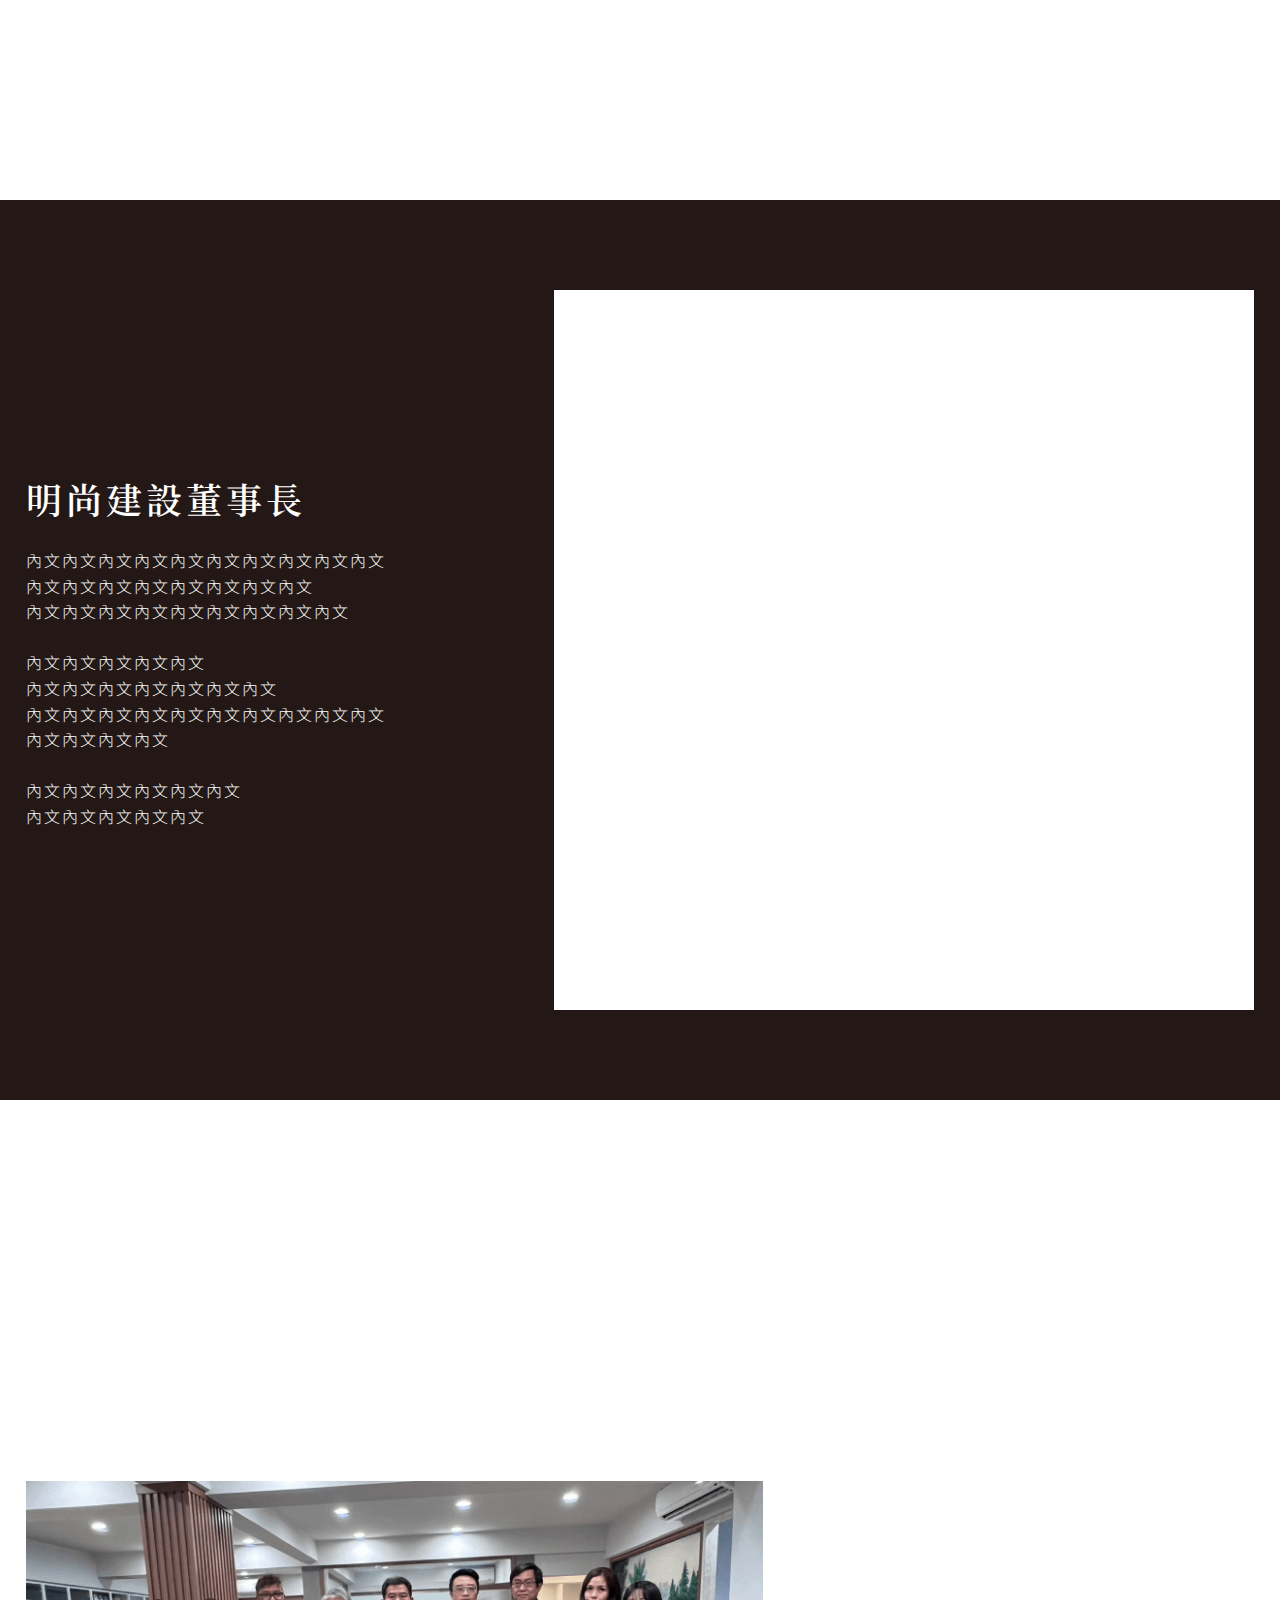
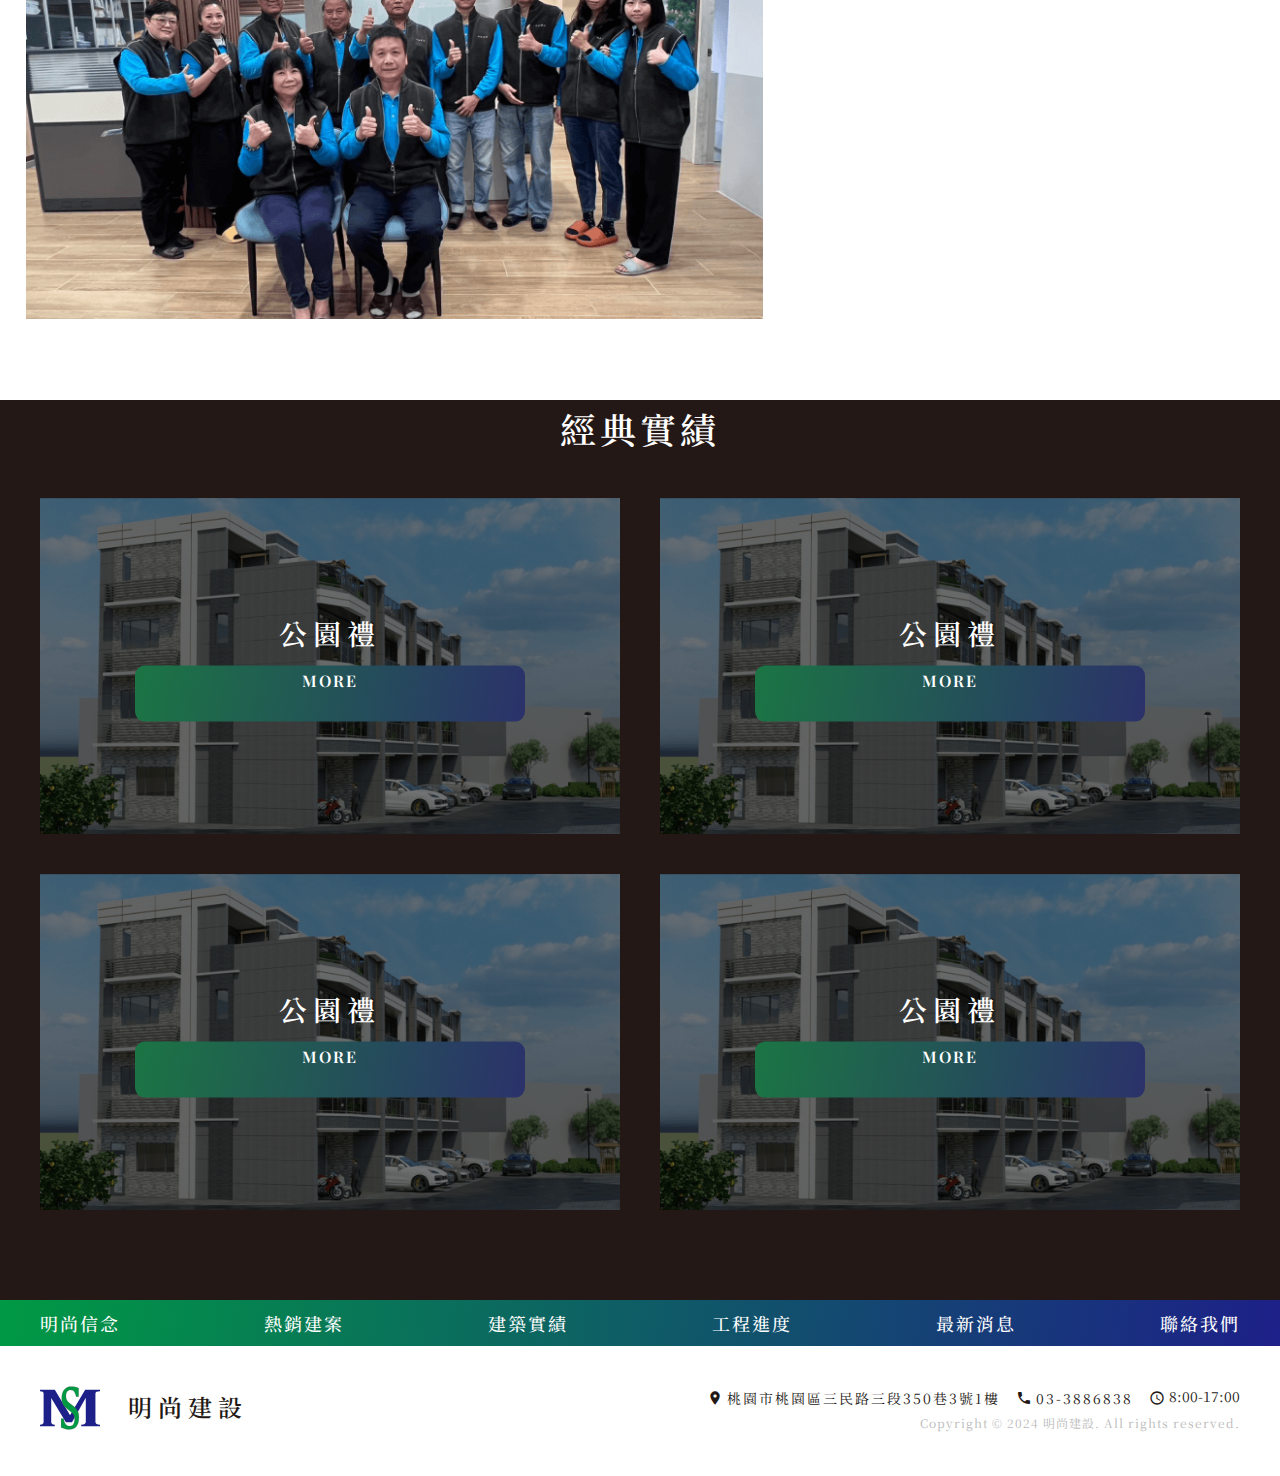
==== commit 2e242e15: "kv圖片調整" ====
--- a/aboutus.html
+++ b/aboutus.html
@@ -103,7 +103,7 @@
                 近來更強化了專業技術與客戶服務資訊化，為的就是提升自己與時俱進的應變能力，並充分與客戶保持合作互信、共同成長的長期夥伴關係。<br>
                 <br>
                 在同業和相關產業中，明尚建設一直有相當程度的核心價值與競爭力，也獲得了一群死忠的客戶群。<br>
-                對於我們的專業實績、服務品質、企業特色等資訊，請瀏覽我們的網頁介紹。建議您可以從 等詞彙或相關連結，找到您的需求。<br>
+                對於我們的專業實績、服務品質、企業特色等資訊，請瀏覽我們的網頁介紹。<br>
                 <br>
                 明尚建設秉持誠懇經營的理念，一步一腳印，童叟無欺，帶給客戶高品質、高效率的服務。
             </p>
@@ -280,6 +280,7 @@
 	$('#nav-trigger').click(function(){
 		$(this).toggleClass('open');
 		$('nav').toggleClass('open');
+		$('#menu').toggleClass('open');
 
 	});
 
--- a/css/aboutus.css
+++ b/css/aboutus.css
@@ -33,6 +33,21 @@
 img {
   width: 100%;
   display: block;
+}
+
+.fp-overflow {
+  display: -webkit-box;
+  display: -ms-flexbox;
+  display: flex;
+  overflow: hidden;
+  position: relative;
+  height: 100vh;
+}
+
+.fp-overflow:before {
+  content: "";
+  width: 0;
+  height: 100vh;
 }
 
 .pc {
@@ -266,6 +281,7 @@
 .slide {
   background-size: cover;
   background-attachment: fixed;
+  background-position: center center;
 }
 
 .slick-prev {
@@ -360,11 +376,65 @@
   z-index: 5;
 }
 
-header .logo img {
+@media (max-width: 1080px) {
+  header {
+    width: 480px;
+    height: auto;
+    padding: 20px 40px;
+  }
+}
+
+@media (max-width: 960px) {
+  header {
+    width: 380px;
+  }
+}
+
+@media (max-width: 600px) {
+  header {
+    width: 280px;
+  }
+}
+
+header .logo a {
+  display: -webkit-box;
+  display: -ms-flexbox;
+  display: flex;
+  -webkit-box-orient: vertical;
+  -webkit-box-direction: normal;
+      -ms-flex-direction: column;
+          flex-direction: column;
+  -webkit-box-pack: start;
+      -ms-flex-pack: start;
+          justify-content: flex-start;
+}
+
+@media (max-width: 1080px) {
+  header .logo a {
+    -webkit-box-orient: horizontal;
+    -webkit-box-direction: normal;
+        -ms-flex-direction: row;
+            flex-direction: row;
+  }
+}
+
+header .logo a img {
   width: 80px;
 }
 
-header .logo h1 {
+@media (max-width: 960px) {
+  header .logo a img {
+    width: 60px;
+  }
+}
+
+@media (max-width: 600px) {
+  header .logo a img {
+    width: 42px;
+  }
+}
+
+header .logo a h1 {
   color: #231815;
   font-family: "Noto serif TC", sans-serif;
   font-size: 42px;
@@ -376,21 +446,51 @@
   margin: 40px auto;
 }
 
-header .logo h1 span {
+@media (max-width: 1080px) {
+  header .logo a h1 {
+    font-size: 38px;
+    -webkit-writing-mode: horizontal-tb;
+        -ms-writing-mode: lr-tb;
+            writing-mode: horizontal-tb;
+    text-align: left;
+    margin: 20px 0 20px 40px;
+    line-height: 1;
+  }
+}
+
+@media (max-width: 960px) {
+  header .logo a h1 {
+    font-size: 32px;
+    letter-spacing: 10px;
+    margin: 10px 0 10px 40px;
+  }
+}
+
+@media (max-width: 600px) {
+  header .logo a h1 {
+    font-size: 24px;
+    letter-spacing: 6px;
+    margin: 10px 0 10px 20px;
+  }
+}
+
+header .logo a h1 span {
   display: inline-block;
   letter-spacing: 0;
 }
 
 #menu {
-  height: 500px;
+  width: calc(100% - 160px);
+  height: auto;
   position: absolute;
   top: 0;
   right: 0;
+  left: auto;
   z-index: 2;
   padding: 60px 40px;
-  display: -webkit-inline-box;
-  display: -ms-inline-flexbox;
-  display: inline-flex;
+  display: -webkit-box;
+  display: -ms-flexbox;
+  display: flex;
   -webkit-box-orient: horizontal;
   -webkit-box-direction: reverse;
       -ms-flex-direction: row-reverse;
@@ -399,6 +499,30 @@
       -ms-flex-align: start;
           align-items: flex-start;
   background: none;
+}
+
+@media (max-width: 1080px) {
+  #menu {
+    background: #fff;
+    padding: 24px 40px;
+  }
+}
+
+@media (max-width: 960px) {
+  #menu {
+    padding: 11px 40px;
+  }
+}
+
+@media (max-width: 600px) {
+  #menu {
+    padding: 7px 40px;
+  }
+}
+
+#menu.open {
+  z-index: 10;
+  width: 100%;
 }
 
 #menu .nav-trigger {
@@ -411,6 +535,19 @@
   -webkit-transition: .5s ease-in-out;
   transition: .5s ease-in-out;
   cursor: pointer;
+}
+
+@media (max-width: 1080px) {
+  #menu .nav-trigger {
+    margin: 17px 0;
+  }
+}
+
+@media (max-width: 960px) {
+  #menu .nav-trigger {
+    height: 30px;
+    margin: 20px 0;
+  }
 }
 
 #menu .nav-trigger span {
@@ -428,6 +565,12 @@
   transition: .25s ease-in-out;
 }
 
+@media (max-width: 1080px) {
+  #menu .nav-trigger span {
+    background: #231815;
+  }
+}
+
 #menu .nav-trigger span:nth-child(1) {
   top: 0px;
 }
@@ -436,8 +579,26 @@
   top: 15px;
 }
 
+@media (max-width: 960px) {
+  #menu .nav-trigger span:nth-child(2), #menu .nav-trigger span:nth-child(3) {
+    top: 12px;
+  }
+}
+
 #menu .nav-trigger span:nth-child(4) {
   top: 30px;
+}
+
+@media (max-width: 960px) {
+  #menu .nav-trigger span:nth-child(4) {
+    top: 24px;
+  }
+}
+
+@media (max-width: 1080px) {
+  #menu .nav-trigger.open {
+    z-index: 10;
+  }
 }
 
 #menu .nav-trigger.open span:nth-child(1) {
@@ -465,19 +626,40 @@
 #menu nav {
   margin-right: 20px;
   opacity: 0;
+  height: 0;
+}
+
+@media (max-width: 1080px) {
+  #menu nav {
+    width: 100%;
+    padding-left: 40px;
+  }
 }
 
 #menu nav ul {
-  display: -webkit-inline-box;
-  display: -ms-inline-flexbox;
-  display: inline-flex;
+  display: -webkit-box;
+  display: -ms-flexbox;
+  display: flex;
   -webkit-box-orient: horizontal;
   -webkit-box-direction: reverse;
       -ms-flex-direction: row-reverse;
           flex-direction: row-reverse;
+  -webkit-box-pack: end;
+      -ms-flex-pack: end;
+          justify-content: flex-end;
+}
+
+@media (max-width: 1080px) {
+  #menu nav ul {
+    -webkit-box-orient: vertical;
+    -webkit-box-direction: normal;
+        -ms-flex-direction: column;
+            flex-direction: column;
+  }
 }
 
 #menu nav ul li {
+  width: 30px;
   position: relative;
   padding-top: 20px;
   background: none;
@@ -487,6 +669,12 @@
   -webkit-transform: translateY(300%);
           transform: translateY(300%);
   opacity: 0;
+}
+
+@media (max-width: 1080px) {
+  #menu nav ul li {
+    width: 100%;
+  }
 }
 
 #menu nav ul li:before {
@@ -502,6 +690,12 @@
           transform: translate(-50%);
 }
 
+@media (max-width: 1080px) {
+  #menu nav ul li:before {
+    display: none;
+  }
+}
+
 #menu nav ul li a {
   padding: 0;
 }
@@ -519,12 +713,22 @@
   overflow: hidden;
 }
 
+@media (max-width: 1080px) {
+  #menu nav ul li a .nav-label {
+    -webkit-writing-mode: horizontal-tb;
+        -ms-writing-mode: lr-tb;
+            writing-mode: horizontal-tb;
+    color: #231815;
+  }
+}
+
 #menu nav ul li:hover {
   background: #231815;
 }
 
 #menu nav.open {
   opacity: 1;
+  height: auto;
 }
 
 #menu nav.open ul li {
@@ -621,6 +825,11 @@
   transition: opacity 0.5s linear 1s, -webkit-transform 0.5s linear 1s;
   transition: transform 0.5s linear 1s, opacity 0.5s linear 1s;
   transition: transform 0.5s linear 1s, opacity 0.5s linear 1s, -webkit-transform 0.5s linear 1s;
+}
+
+#footer .fp-overflow {
+  display: block;
+  height: auto;
 }
 
 #footer nav {
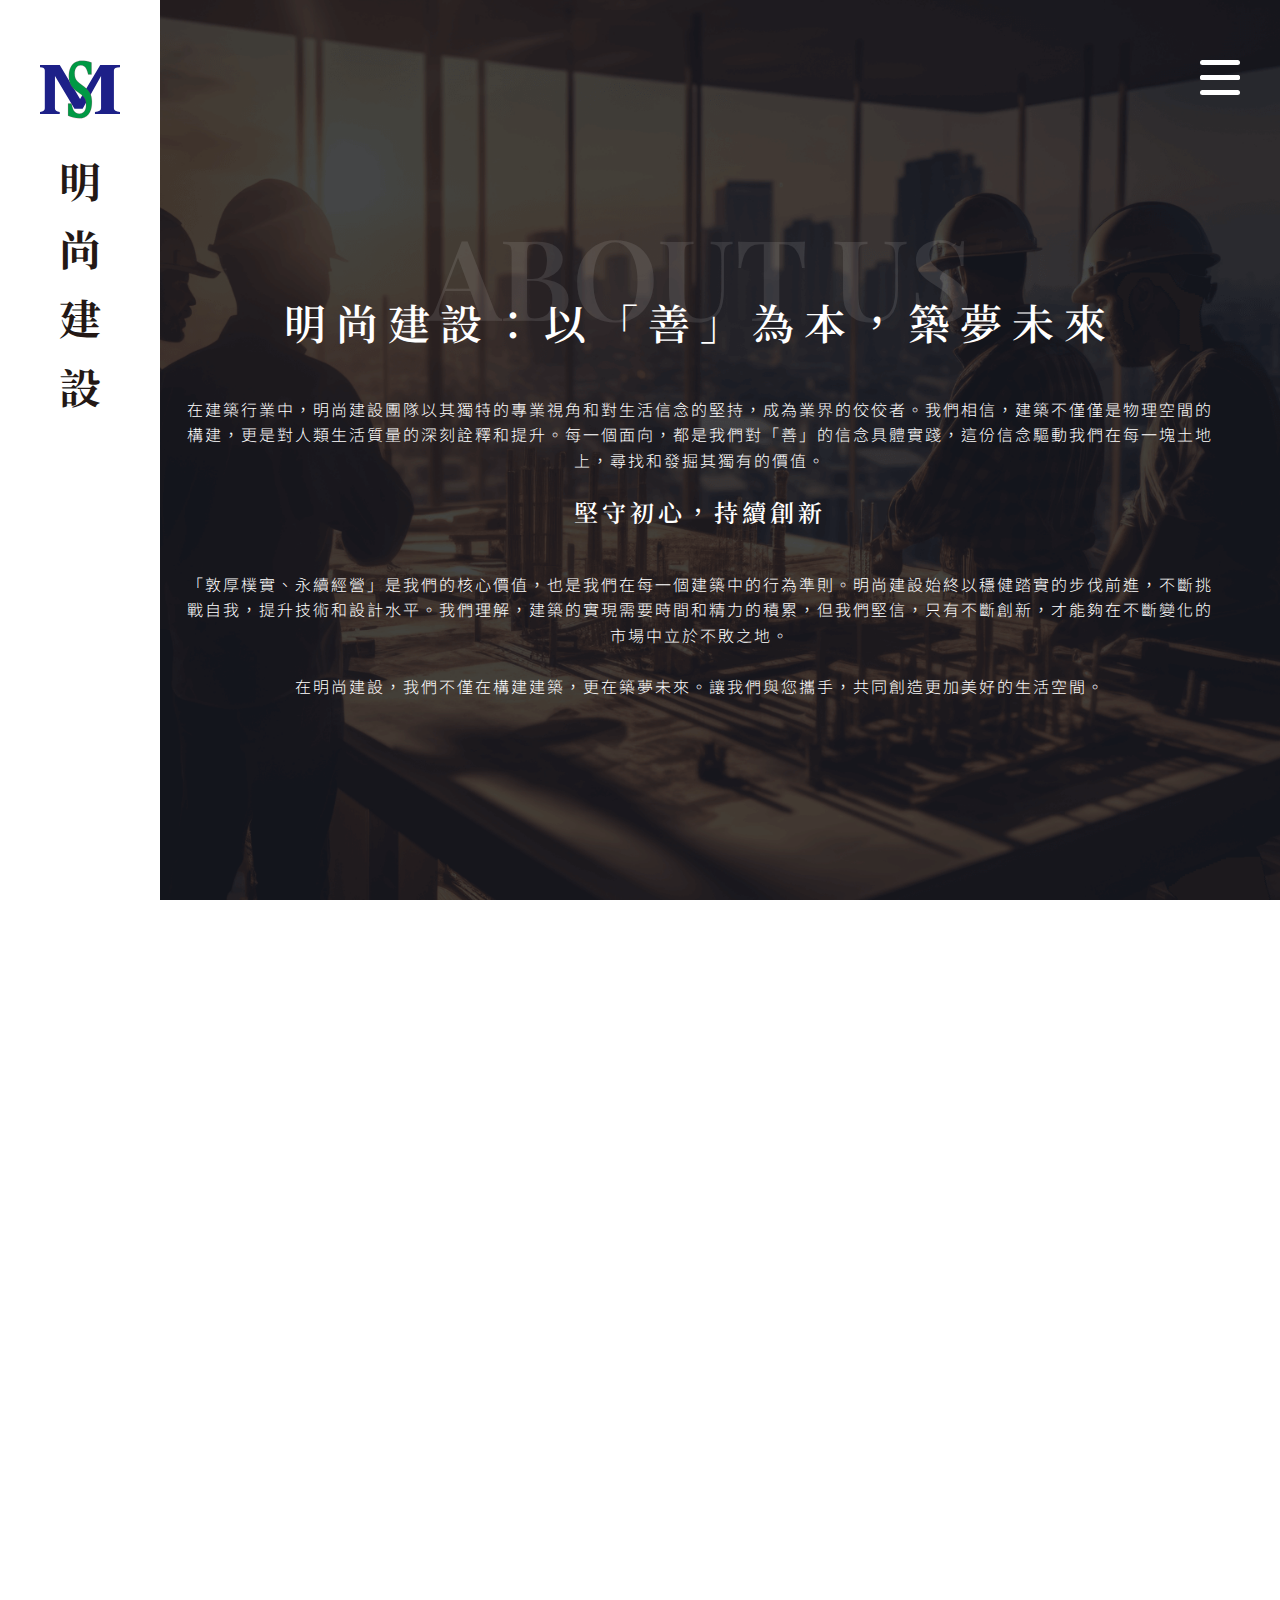
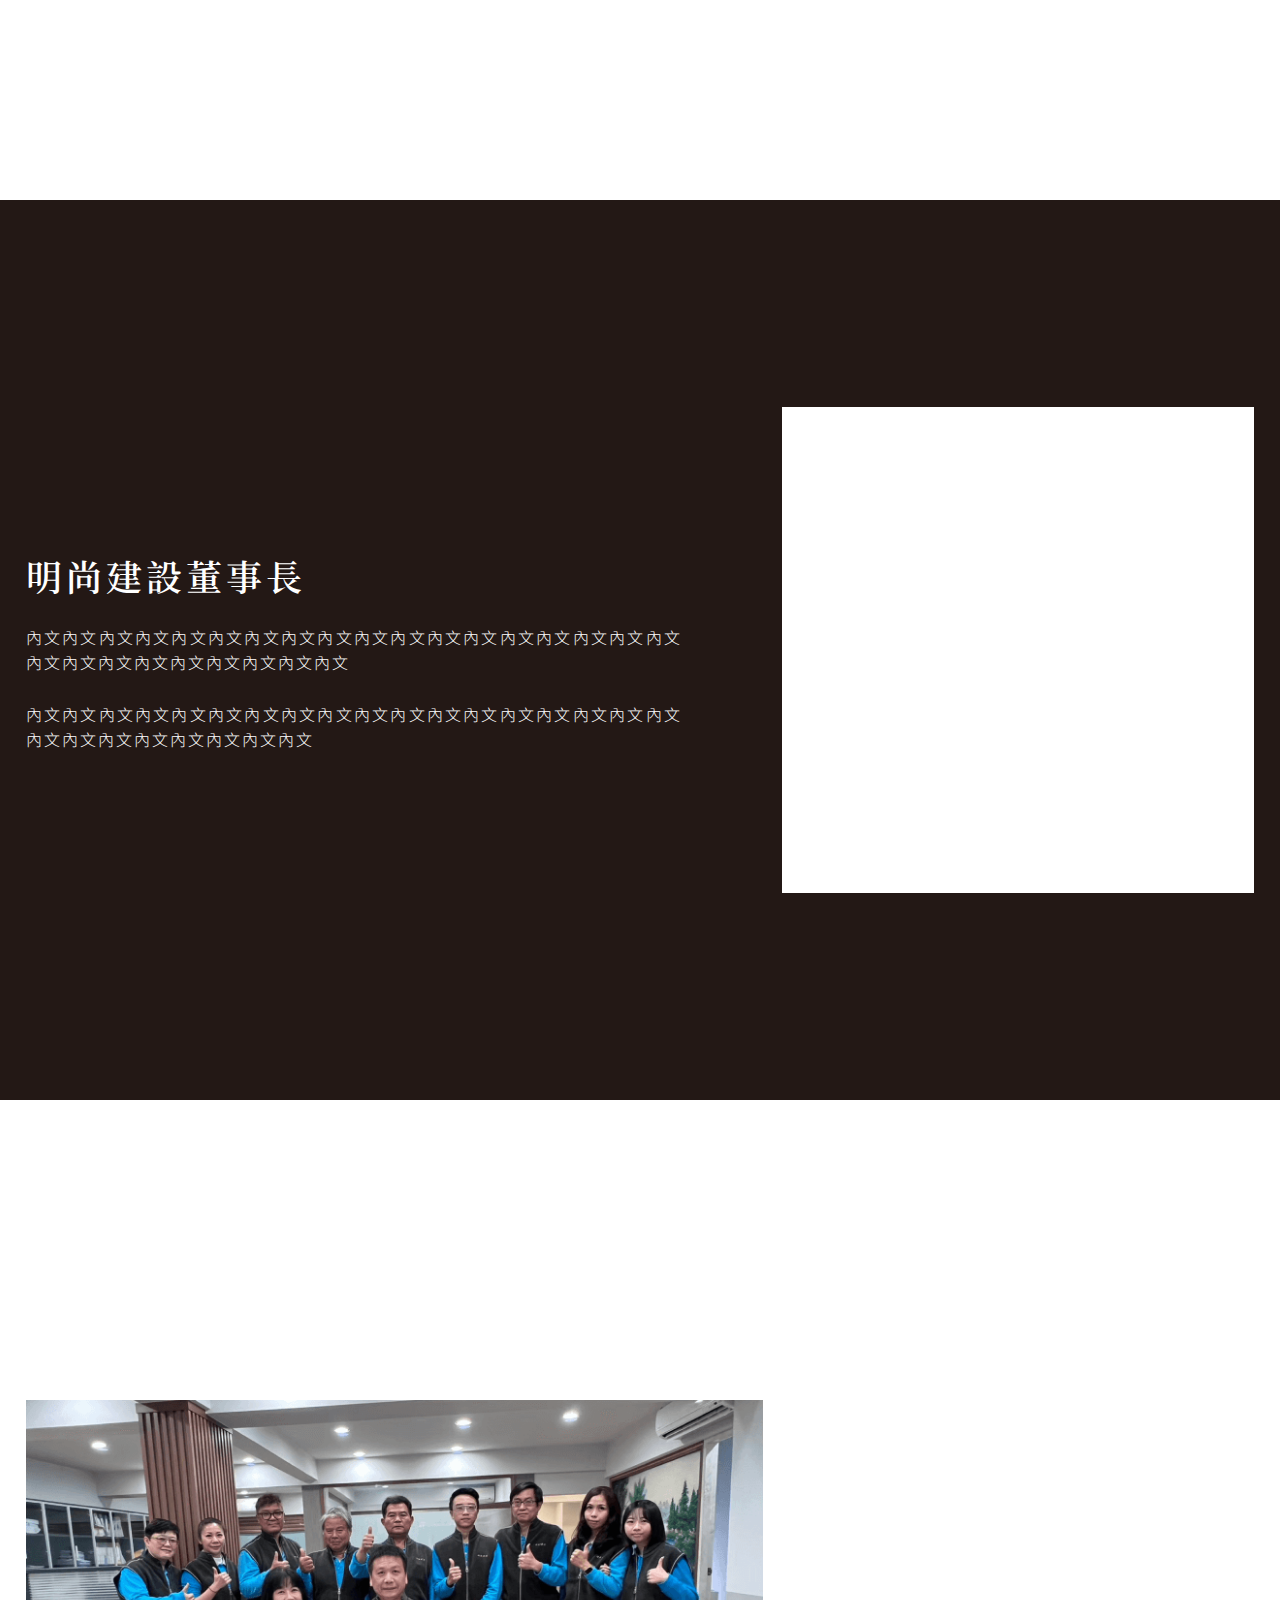
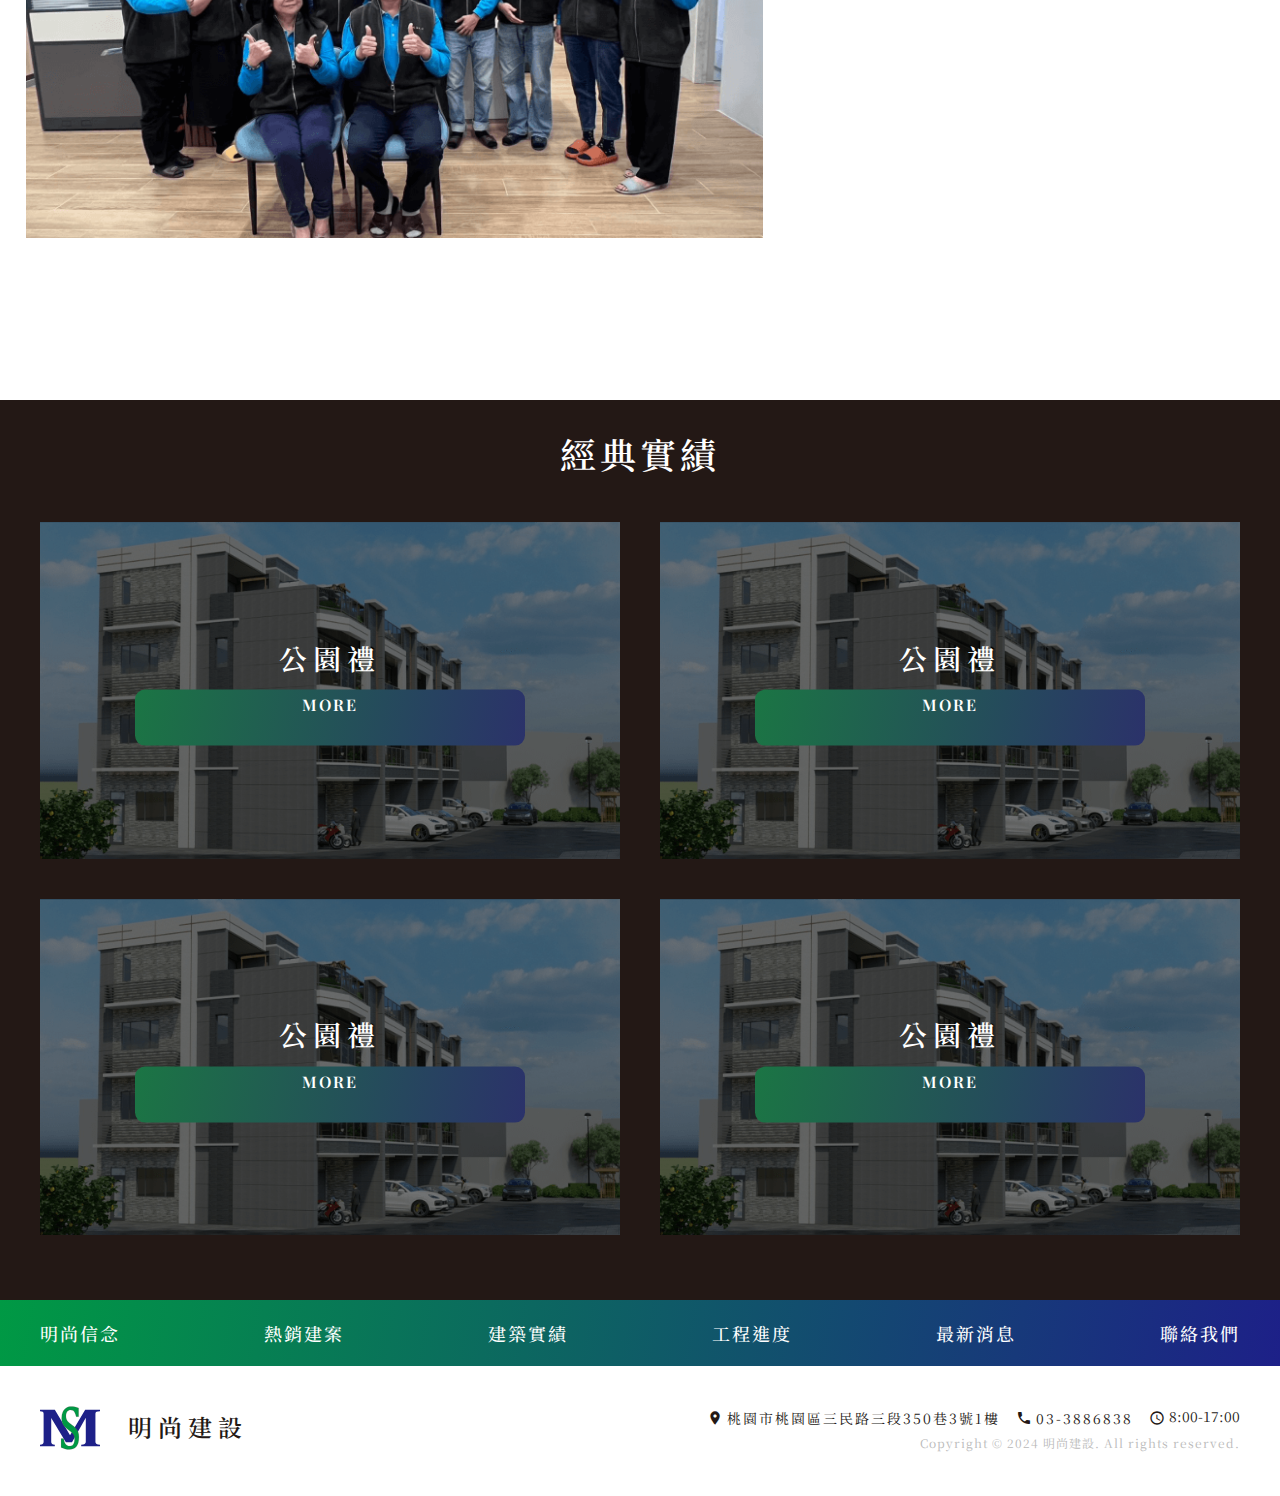
==== commit a46bb6c9: "切版OK" ====
--- a/aboutus.html
+++ b/aboutus.html
@@ -76,142 +76,134 @@
 					</ul>
 				</nav>
             </div>
-            <div class="title">about us</div>
-            <h2 class="wow fadeInUp" data-wow-duration="2s" data-wow-delay=".1s">明尚建設：以「善」為本，築夢未來</h2>
-            <p class="wow fadeInUp" data-wow-duration="2s" data-wow-delay=".3s">
-                在建築行業中，明尚建設團隊以其獨特的專業視角和對生活信念的堅持，成為業界的佼佼者。<br>
-                    我們相信，建築不僅僅是物理空間的構建，更是對人類生活質量的深刻詮釋和提升。<br>
-                    每一個面向，都是我們對「善」的信念具體實踐，這份信念驅動我們在每一塊土地上，尋找和發掘其獨有的價值。</p>
-			<h5 class="wow fadeInUp" data-wow-duration="2s" data-wow-delay=".8s">堅守初心，持續創新</h5>
-			<p class="wow fadeInUp" data-wow-duration="2s" data-wow-delay="1.2s">
-            「敦厚樸實、永續經營」是我們的核心價值，也是我們在每一個建築中的行為準則。<br>
-                明尚建設始終以穩健踏實的步伐前進，不斷挑戰自我，提升技術和設計水平。<br>
-                我們理解，建築的實現需要時間和精力的積累，<br>
-                但我們堅信，只有不斷創新，才能夠在不斷變化的市場中立於不敗之地。<br>
-                <br>
-                在明尚建設，我們不僅在構建建築，更在築夢未來。<br>
-                讓我們與您攜手，共同創造更加美好的生活空間。
-			</p>
+            <div class="page_title">
+                <div class="title">about us</div>
+                <h2 class="wow fadeInUp" data-wow-duration="2s" data-wow-delay=".1s">明尚建設：以「善」為本，築夢未來</h2>
+                <p class="wow fadeInUp" data-wow-duration="2s" data-wow-delay=".3s">
+                    在建築行業中，明尚建設團隊以其獨特的專業視角和對生活信念的堅持，成為業界的佼佼者。我們相信，建築不僅僅是物理空間的構建，更是對人類生活質量的深刻詮釋和提升。每一個面向，都是我們對「善」的信念具體實踐，這份信念驅動我們在每一塊土地上，尋找和發掘其獨有的價值。</p>
+                <h5 class="wow fadeInUp" data-wow-duration="2s" data-wow-delay=".8s">堅守初心，持續創新</h5>
+                <p class="wow fadeInUp" data-wow-duration="2s" data-wow-delay="1.2s">
+                「敦厚樸實、永續經營」是我們的核心價值，也是我們在每一個建築中的行為準則。明尚建設始終以穩健踏實的步伐前進，不斷挑戰自我，提升技術和設計水平。我們理解，建築的實現需要時間和精力的積累，但我們堅信，只有不斷創新，才能夠在不斷變化的市場中立於不敗之地。<br>
+                    <br>
+                    在明尚建設，我們不僅在構建建築，更在築夢未來。讓我們與您攜手，共同創造更加美好的生活空間。
+                </p>
+            </div>
 		</div>
-		<div class="section company" id="section1"> 
-            <h2 class="wow fadeInUp" data-wow-duration="2s" data-wow-delay=".1s">明尚建設</h2>
-            <h5 class="wow fadeInUp" data-wow-duration="2s" data-wow-delay=".3s">以自己要住的心 真誠款待</h5>
-            <p class="wow fadeInUp" data-wow-duration="2s" data-wow-delay=".8s">明尚建設有限公司專注於不動產仲介等領域，持續以前瞻性的眼光和純熟細膩的服務熱情，為眾多客戶所津津樂道。<br>
-                在網路便利性日漸發達的環境中，明尚建設總是不落人後，期盼將客戶關係網轉型為快速、便捷、人性化。<br>
-                <br>
-                我們崇尚卓越品質，最重視客戶的滿意度。<br>
-                近來更強化了專業技術與客戶服務資訊化，為的就是提升自己與時俱進的應變能力，並充分與客戶保持合作互信、共同成長的長期夥伴關係。<br>
-                <br>
-                在同業和相關產業中，明尚建設一直有相當程度的核心價值與競爭力，也獲得了一群死忠的客戶群。<br>
-                對於我們的專業實績、服務品質、企業特色等資訊，請瀏覽我們的網頁介紹。<br>
-                <br>
-                明尚建設秉持誠懇經營的理念，一步一腳印，童叟無欺，帶給客戶高品質、高效率的服務。
-            </p>
+		<div class="section aboutus" id="section1"> 
+			<div class="aboutus_frame frame">
+				<h2 class="wow fadeInUp" data-wow-duration="2s" data-wow-delay=".1s">明尚建設</h2>
+				<h5 class="wow fadeInUp" data-wow-duration="2s" data-wow-delay=".3s">以自己要住的心 真誠款待</h5>
+				<p class="wow fadeInUp" data-wow-duration="2s" data-wow-delay=".8s">明尚建設有限公司專注於不動產仲介等領域，持續以前瞻性的眼光和純熟細膩的服務熱情，為眾多客戶所津津樂道。在網路便利性日漸發達的環境中，明尚建設總是不落人後，期盼將客戶關係網轉型為快速、便捷、人性化。<br>
+					<br>
+					我們崇尚卓越品質，最重視客戶的滿意度。近來更強化了專業技術與客戶服務資訊化，為的就是提升自己與時俱進的應變能力，並充分與客戶保持合作互信、共同成長的長期夥伴關係。<br>
+					<br>
+					在同業和相關產業中，明尚建設一直有相當程度的核心價值與競爭力，也獲得了一群死忠的客戶群。對於我們的專業實績、服務品質、企業特色等資訊，請瀏覽我們的網頁介紹。明尚建設秉持誠懇經營的理念，一步一腳印，童叟無欺，帶給客戶高品質、高效率的服務。
+				</p>
+			</div>
         </div>
         <div class="section chairman" id="section2">
-            <div class="chairman_frame frame">
-                <div class="chairman_info">
-                    <h3>明尚建設董事長</h3>
-                    <p>內文內文內文內文內文內文內文內文內文內文<br>
-                        內文內文內文內文內文內文內文內文<br>
-                        內文內文內文內文內文內文內文內文內文<br>
-                        <br>
-                        內文內文內文內文內文<br>
-                        內文內文內文內文內文內文內文<br>
-                        內文內文內文內文內文內文內文內文內文內文<br>
-                        內文內文內文內文<br>
-                        <br>
-                        內文內文內文內文內文內文<br>
-                        內文內文內文內文內文<br>
-                    </p>
-                </div>
-                <div class="chairman_photo">
-                    <img src="img/chairman_photo.png" alt="">
+            <div class="chairman_outerbox">
+                <div class="chairman_frame frame">
+                    <div class="chairman_info">
+                        <h3>明尚建設董事長</h3>
+                        <p>內文內文內文內文內文內文內文內文內文內文內文內文內文內文內文內文內文內文內文內文內文內文內文內文內文內文內文
+                            <br>
+                            <br>
+                            內文內文內文內文內文內文內文內文內文內文內文內文內文內文內文內文內文內文內文內文內文內文內文內文內文內文
+                        </p>
+                    </div>
+                    <div class="chairman_photo">
+                        <img src="img/chairman_photo.png" alt="">
+                    </div>
                 </div>
             </div>
         </div>
         <div class="section concept" id="section2">
-            <div class="concept_frame frame">
+            <div class="chairman_outerbox">
+                <div class="concept_frame frame">
                     <h3>我們的經營理念</h3> 
-                <div class="concept_photo">
-                    <img src="img/aboutus_group.png" alt="">
-                </div>
-                <div class="concept_content">
-                    <ul>
-                        <li>
-                            <h5>文字文字文字文字</h5>
-                            <p>文字文字文字文字文字文字文字文字文字文字文字文字文字文字文字文字文字文字文字文字文字文字文字文字文字文字文字文字文字文字文字文字文字文字文字文字文字文字文字文字文字文字</p>
-                        </li>
-                        <li>
-                            <h5>文字文字文字文字</h5>
-                            <p>文字文字文字文字文字文字文字文字文字文字文字文字文字文字文字文字文字文字文字文字文字文字文字文字文字文字文字文字文字文字文字文字文字文字文字文字文字文字文字文字文字文字</p>
-                        </li>
-                        <li>
-                            <h5>文字文字文字文字</h5>
-                            <p>文字文字文字文字文字文字文字文字文字文字文字文字文字文字文字文字文字文字文字文字文字文字文字文字文字文字文字文字文字文字文字文字文字文字文字文字文字文字文字文字文字文字</p>
-                        </li>
-                    </ul>
+                    <div class="concept_photo">
+                        <img src="img/aboutus_group.png" alt="">
+                    </div>
+                    <div class="concept_content">
+                        <ul>
+                            <li>
+                                <h5>文字文字文字文字</h5>
+                                <p>文字文字文字文字文字文字文字文字文字文字文字文字文字文字文字文字文字文字文字文字文字文字文字文字文字文字文字文字文字文字文字文字文字文字文字文字文字文字文字文字文字文字</p>
+                            </li>
+                            <li>
+                                <h5>文字文字文字文字</h5>
+                                <p>文字文字文字文字文字文字文字文字文字文字文字文字文字文字文字文字文字文字文字文字文字文字文字文字文字文字文字文字文字文字文字文字文字文字文字文字文字文字文字文字文字文字</p>
+                            </li>
+                            <li>
+                                <h5>文字文字文字文字</h5>
+                                <p>文字文字文字文字文字文字文字文字文字文字文字文字文字文字文字文字文字文字文字文字文字文字文字文字文字文字文字文字文字文字文字文字文字文字文字文字文字文字文字文字文字文字</p>
+                            </li>
+                        </ul>
+                    </div>
                 </div>
             </div>
         </div>
         <div class="section projects" id="section2">
-            <div class="projects_frame frame">
-                <h3>經典實績</h3>
-                <div class="projects_list">
-                    <div class="item">
-                        <div class="photo imgLiquidFill">
-                            <img src="img/project_photo-cover.png" alt="">
+            <div class="projects_outerbox">
+                <div class="projects_frame frame">
+                    <h3>經典實績</h3>
+                    <div class="projects_list">
+                        <div class="item">
+                            <div class="photo imgLiquidFill">
+                                <img src="img/project_photo-cover.png" alt="">
+                            </div>
+                            <div class="info">
+                                <h4>公園禮</h4>
+                                <a href="projectpage.html">
+                                    more
+                                    <span class="material-icons">
+                                        arrow_right_alt
+                                    </span>
+                                </a>
+                            </div>
                         </div>
-                        <div class="info">
-                            <h4>公園禮</h4>
-                            <a href="projectpage.html">
-                                more
-                                <span class="material-icons">
-                                    arrow_right_alt
-                                </span>
-                            </a>
+                        <div class="item">
+                            <div class="photo imgLiquidFill">
+                                <img src="img/project_photo-cover.png" alt="">
+                            </div>
+                            <div class="info">
+                                <h4>公園禮</h4>
+                                <a href="projectpage.html">
+                                    more
+                                    <span class="material-icons">
+                                        arrow_right_alt
+                                    </span>
+                                </a>
+                            </div>
                         </div>
-                    </div>
-                    <div class="item">
-                        <div class="photo imgLiquidFill">
-                            <img src="img/project_photo-cover.png" alt="">
+                        <div class="item">
+                            <div class="photo imgLiquidFill">
+                                <img src="img/project_photo-cover.png" alt="">
+                            </div>
+                            <div class="info">
+                                <h4>公園禮</h4>
+                                <a href="projectpage.html">
+                                    more
+                                    <span class="material-icons">
+                                        arrow_right_alt
+                                    </span>
+                                </a>
+                            </div>
                         </div>
-                        <div class="info">
-                            <h4>公園禮</h4>
-                            <a href="projectpage.html">
-                                more
-                                <span class="material-icons">
-                                    arrow_right_alt
-                                </span>
-                            </a>
-                        </div>
-                    </div>
-                    <div class="item">
-                        <div class="photo imgLiquidFill">
-                            <img src="img/project_photo-cover.png" alt="">
-                        </div>
-                        <div class="info">
-                            <h4>公園禮</h4>
-                            <a href="projectpage.html">
-                                more
-                                <span class="material-icons">
-                                    arrow_right_alt
-                                </span>
-                            </a>
-                        </div>
-                    </div>
-                    <div class="item">
-                        <div class="photo imgLiquidFill">
-                            <img src="img/project_photo-cover.png" alt="">
-                        </div>
-                        <div class="info">
-                            <h4>公園禮</h4>
-                            <a href="projectpage.html">
-                                more
-                                <span class="material-icons">
-                                    arrow_right_alt
-                                </span>
-                            </a>
+                        <div class="item">
+                            <div class="photo imgLiquidFill">
+                                <img src="img/project_photo-cover.png" alt="">
+                            </div>
+                            <div class="info">
+                                <h4>公園禮</h4>
+                                <a href="projectpage.html">
+                                    more
+                                    <span class="material-icons">
+                                        arrow_right_alt
+                                    </span>
+                                </a>
+                            </div>
                         </div>
                     </div>
                 </div>
--- a/css/aboutus.css
+++ b/css/aboutus.css
@@ -33,21 +33,6 @@
 img {
   width: 100%;
   display: block;
-}
-
-.fp-overflow {
-  display: -webkit-box;
-  display: -ms-flexbox;
-  display: flex;
-  overflow: hidden;
-  position: relative;
-  height: 100vh;
-}
-
-.fp-overflow:before {
-  content: "";
-  width: 0;
-  height: 100vh;
 }
 
 .pc {
@@ -265,6 +250,119 @@
   cursor: pointer;
 }
 
+.fp-overflow {
+  display: -webkit-box;
+  display: -ms-flexbox;
+  display: flex;
+  overflow: hidden;
+  position: relative;
+  height: 100vh;
+}
+
+.fp-overflow:before {
+  content: "";
+  width: 0;
+  height: 100vh;
+}
+
+#section0 .fp-overflow {
+  -webkit-box-pack: center;
+      -ms-flex-pack: center;
+          justify-content: center;
+}
+
+#section0 .fp-overflow .page_title {
+  margin: 0 auto;
+  display: -webkit-box;
+  display: -ms-flexbox;
+  display: flex;
+  -webkit-box-orient: vertical;
+  -webkit-box-direction: normal;
+      -ms-flex-direction: column;
+          flex-direction: column;
+  -webkit-box-pack: center;
+      -ms-flex-pack: center;
+          justify-content: center;
+  -webkit-box-align: center;
+      -ms-flex-align: center;
+          align-items: center;
+}
+
+@media (max-width: 1440px) {
+  #section0 .fp-overflow .page_title {
+    width: 90%;
+    padding-left: 120px;
+  }
+}
+
+@media (max-width: 1080px) {
+  #section0 .fp-overflow .page_title {
+    width: 96%;
+    padding-left: 0;
+  }
+}
+
+#section0 .fp-overflow .page_title .title {
+  color: #fff;
+  opacity: .1;
+  text-align: center;
+  text-transform: uppercase;
+  font-size: 112px;
+  font-weight: 600;
+  margin-bottom: -60px;
+  font-family: "Playfair Display", serif;
+}
+
+@media (max-width: 800px) {
+  #section0 .fp-overflow .page_title .title {
+    font-size: 100px;
+    margin-bottom: -50px;
+  }
+}
+
+@media (max-width: 600px) {
+  #section0 .fp-overflow .page_title .title {
+    font-size: 60px;
+    margin-bottom: -40px;
+  }
+}
+
+@media (max-width: 400px) {
+  #section0 .fp-overflow .page_title .title {
+    font-size: 40px;
+    margin-bottom: -20px;
+  }
+}
+
+#section0 .fp-overflow .page_title h2 {
+  margin-bottom: 40px;
+}
+
+@media (max-width: 600px) {
+  #section0 .fp-overflow .page_title h2 {
+    margin-bottom: 20px;
+  }
+}
+
+#section0 .fp-overflow .page_title h5 {
+  margin: 20px 0 40px;
+}
+
+@media (max-width: 600px) {
+  #section0 .fp-overflow .page_title h5 {
+    margin: 20px 0;
+  }
+}
+
+#section0 .fp-overflow .page_title h5.mg0 {
+  margin: 0;
+}
+
+#section0 .fp-overflow .page_title p {
+  text-align: center;
+  margin-top: 0;
+}
+
 .frame {
   max-width: 1440px;
   margin: 0 auto;
@@ -393,6 +491,7 @@
 @media (max-width: 600px) {
   header {
     width: 280px;
+    padding: 20px 0 20px 40px;
   }
 }
 
@@ -480,7 +579,6 @@
 }
 
 #menu {
-  width: calc(100% - 160px);
   height: auto;
   position: absolute;
   top: 0;
@@ -516,7 +614,7 @@
 
 @media (max-width: 600px) {
   #menu {
-    padding: 7px 40px;
+    padding: 7px 20px 7px 0;
   }
 }
 
@@ -539,7 +637,7 @@
 
 @media (max-width: 1080px) {
   #menu .nav-trigger {
-    margin: 17px 0;
+    margin: 18px 0;
   }
 }
 
@@ -626,6 +724,7 @@
 #menu nav {
   margin-right: 20px;
   opacity: 0;
+  visibility: hidden;
   height: 0;
 }
 
@@ -674,6 +773,7 @@
 @media (max-width: 1080px) {
   #menu nav ul li {
     width: 100%;
+    padding: 6px 0;
   }
 }
 
@@ -726,8 +826,15 @@
   background: #231815;
 }
 
+@media (max-width: 1080px) {
+  #menu nav ul li:hover {
+    background: rgba(0, 0, 0, 0.1);
+  }
+}
+
 #menu nav.open {
   opacity: 1;
+  visibility: visible;
   height: auto;
 }
 
@@ -835,6 +942,7 @@
 #footer nav {
   background: #009944;
   background: linear-gradient(100deg, #009944 0%, #1d2088 100%);
+  padding: 10px 0;
 }
 
 #footer nav ul {
@@ -848,12 +956,37 @@
           justify-content: space-between;
 }
 
+@media (max-width: 1280px) {
+  #footer nav ul {
+    width: 96%;
+  }
+}
+
+@media (max-width: 800px) {
+  #footer nav ul {
+    -ms-flex-wrap: wrap;
+        flex-wrap: wrap;
+  }
+}
+
+@media (max-width: 800px) {
+  #footer nav ul li {
+    width: calc(100% / 3);
+  }
+}
+
 #footer nav ul li a {
   padding: 10px 0;
   font-size: 18px;
   font-weight: 500;
   color: #fff;
   letter-spacing: 2px;
+}
+
+@media (max-width: 800px) {
+  #footer nav ul li a {
+    padding: 6px;
+  }
 }
 
 #footer .company_intro {
@@ -868,6 +1001,21 @@
           justify-content: space-between;
 }
 
+@media (max-width: 1280px) {
+  #footer .company_intro {
+    width: 96%;
+  }
+}
+
+@media (max-width: 800px) {
+  #footer .company_intro {
+    -webkit-box-orient: vertical;
+    -webkit-box-direction: normal;
+        -ms-flex-direction: column;
+            flex-direction: column;
+  }
+}
+
 #footer .company_intro .logo img {
   width: 60px;
   display: inline-block;
@@ -885,6 +1033,24 @@
   letter-spacing: 6px;
 }
 
+@media (max-width: 800px) {
+  #footer .company_intro .info {
+    display: -webkit-box;
+    display: -ms-flexbox;
+    display: flex;
+    -webkit-box-orient: vertical;
+    -webkit-box-direction: normal;
+        -ms-flex-direction: column;
+            flex-direction: column;
+    -webkit-box-pack: center;
+        -ms-flex-pack: center;
+            justify-content: center;
+    -webkit-box-align: center;
+        -ms-flex-align: center;
+            align-items: center;
+  }
+}
+
 #footer .company_intro .info ul {
   display: -webkit-box;
   display: -ms-flexbox;
@@ -894,6 +1060,14 @@
           justify-content: flex-end;
 }
 
+@media (max-width: 800px) {
+  #footer .company_intro .info ul {
+    -webkit-box-pack: center;
+        -ms-flex-pack: center;
+            justify-content: center;
+  }
+}
+
 #footer .company_intro .info ul li {
   font-size: 14px;
 }
@@ -931,43 +1105,47 @@
   background-image: url(../img/aboutus_bg.png);
 }
 
-#section0 .title {
-  color: #fff;
-  opacity: .1;
-  text-align: center;
-  text-transform: uppercase;
-  font-size: 120px;
-  font-weight: 600;
-  margin-bottom: -60px;
-  font-family: "Playfair Display", serif;
-}
-
-#section0 h2 {
-  margin-bottom: 40px;
-}
-
-#section0 h5 {
-  margin: 40px 0;
-}
-
-#section0 p {
-  text-align: center;
-}
-
-.company {
+.aboutus {
   background-image: url(../img/aboutus-intro_bg.png);
 }
 
-.company h5 {
+.aboutus .fp-overflow {
+  -webkit-box-align: center;
+      -ms-flex-align: center;
+          align-items: center;
+}
+
+.aboutus .fp-overflow:before {
+  content: "";
+  width: 0;
+  height: 100vh;
+}
+
+.aboutus .fp-overflow .aboutus_frame h5 {
   margin-bottom: 60px;
 }
 
-.company p {
+@media (max-width: 600px) {
+  .aboutus .fp-overflow .aboutus_frame h5 {
+    margin-bottom: 40px;
+  }
+}
+
+.aboutus .fp-overflow .aboutus_frame p {
   text-align: center;
 }
 
 .chairman {
   background: #231815;
+}
+
+.chairman .fp-overflow {
+  -webkit-box-align: center;
+      -ms-flex-align: center;
+          align-items: center;
+  -webkit-box-pack: center;
+      -ms-flex-pack: center;
+          justify-content: center;
 }
 
 .chairman .chairman_frame {
@@ -982,12 +1160,48 @@
           align-items: center;
 }
 
+@media (max-width: 1080px) {
+  .chairman .chairman_frame {
+    -webkit-box-orient: vertical;
+    -webkit-box-direction: reverse;
+        -ms-flex-direction: column-reverse;
+            flex-direction: column-reverse;
+  }
+}
+
+.chairman .chairman_frame .chairman_info {
+  margin-right: 100px;
+}
+
+@media (max-width: 1080px) {
+  .chairman .chairman_frame .chairman_info {
+    width: 80%;
+    margin-right: 0;
+  }
+}
+
 .chairman .chairman_frame .chairman_info h3 {
   text-align: left;
 }
 
+@media (max-width: 1080px) {
+  .chairman .chairman_frame .chairman_photo {
+    width: 80%;
+    margin-bottom: 20px;
+  }
+}
+
 .concept {
   background-image: url(../img/aboutus-concept_bg.png);
+}
+
+.concept .fp-overflow {
+  -webkit-box-align: center;
+      -ms-flex-align: center;
+          align-items: center;
+  -webkit-box-pack: center;
+      -ms-flex-pack: center;
+          justify-content: center;
 }
 
 .concept .concept_frame {
@@ -1004,17 +1218,45 @@
           align-items: center;
 }
 
+@media (max-width: 1080px) {
+  .concept .concept_frame {
+    -webkit-box-orient: vertical;
+    -webkit-box-direction: normal;
+        -ms-flex-direction: column;
+            flex-direction: column;
+  }
+}
+
 .concept .concept_frame h3 {
   width: 100%;
   margin-bottom: 80px;
 }
 
+@media (max-width: 600px) {
+  .concept .concept_frame h3 {
+    margin-bottom: 40px;
+  }
+}
+
 .concept .concept_frame .concept_photo {
   width: 60%;
 }
 
+@media (max-width: 1080px) {
+  .concept .concept_frame .concept_photo {
+    width: 80%;
+    margin-bottom: 20px;
+  }
+}
+
 .concept .concept_frame .concept_content {
   width: calc(40% - 60px);
+}
+
+@media (max-width: 1080px) {
+  .concept .concept_frame .concept_content {
+    width: 80%;
+  }
 }
 
 .concept .concept_frame .concept_content ul {
@@ -1032,6 +1274,12 @@
   margin-bottom: 40px;
 }
 
+@media (max-width: 600px) {
+  .concept .concept_frame .concept_content ul li {
+    margin-bottom: 20px;
+  }
+}
+
 .concept .concept_frame .concept_content ul li:nth-child(odd) {
   margin-right: 40px;
 }
@@ -1052,27 +1300,62 @@
   background: #231815;
 }
 
-.projects .projects_frame {
+.projects .fp-overflow {
+  -webkit-box-align: center;
+      -ms-flex-align: center;
+          align-items: center;
+  -webkit-box-pack: center;
+      -ms-flex-pack: center;
+          justify-content: center;
+}
+
+.projects .fp-overflow .projects_outerbox {
+  width: 100%;
+}
+
+.projects .fp-overflow .projects_outerbox .projects_frame {
   max-width: 1200px;
 }
 
-.projects .projects_frame .projects_list {
+@media (max-width: 600px) {
+  .projects .fp-overflow .projects_outerbox .projects_frame {
+    width: 68%;
+  }
+}
+
+.projects .fp-overflow .projects_outerbox .projects_frame .projects_list {
   margin-top: 40px;
   overflow: hidden;
 }
 
-.projects .projects_frame .projects_list .item {
+.projects .fp-overflow .projects_outerbox .projects_frame .projects_list .item {
   width: calc((100% - 40px) / 2);
   float: left;
   position: relative;
   margin-bottom: 40px;
 }
 
-.projects .projects_frame .projects_list .item:nth-child(odd) {
+@media (max-width: 600px) {
+  .projects .fp-overflow .projects_outerbox .projects_frame .projects_list .item {
+    width: 100%;
+    margin-bottom: 20px;
+  }
+  .projects .fp-overflow .projects_outerbox .projects_frame .projects_list .item:nth-child(4) {
+    display: none;
+  }
+}
+
+.projects .fp-overflow .projects_outerbox .projects_frame .projects_list .item:nth-child(odd) {
   margin-right: 40px;
 }
 
-.projects .projects_frame .projects_list .item .photo {
+@media (max-width: 600px) {
+  .projects .fp-overflow .projects_outerbox .projects_frame .projects_list .item:nth-child(odd) {
+    margin-right: 0;
+  }
+}
+
+.projects .fp-overflow .projects_outerbox .projects_frame .projects_list .item .photo {
   width: 100%;
   height: 0;
   padding-bottom: 58%;
@@ -1080,7 +1363,7 @@
   position: relative;
 }
 
-.projects .projects_frame .projects_list .item .photo:after {
+.projects .fp-overflow .projects_outerbox .projects_frame .projects_list .item .photo:after {
   content: "";
   width: 100%;
   height: 100%;
@@ -1090,7 +1373,7 @@
   background: rgba(0, 0, 0, 0.5);
 }
 
-.projects .projects_frame .projects_list .item .info {
+.projects .fp-overflow .projects_outerbox .projects_frame .projects_list .item .info {
   position: absolute;
   top: 50%;
   left: 50%;
@@ -1098,7 +1381,7 @@
           transform: translate(-50%, -50%);
 }
 
-.projects .projects_frame .projects_list .item .info a {
+.projects .fp-overflow .projects_outerbox .projects_frame .projects_list .item .info a {
   display: inline-block;
   margin: 0 auto;
   padding: 4px 12px;
@@ -1115,7 +1398,13 @@
   border-radius: 10px;
 }
 
-.projects .projects_frame .projects_list .item .info a span {
+@media (max-width: 600px) {
+  .projects .fp-overflow .projects_outerbox .projects_frame .projects_list .item .info a {
+    font-size: 14px;
+  }
+}
+
+.projects .fp-overflow .projects_outerbox .projects_frame .projects_list .item .info a span {
   vertical-align: middle;
   margin-left: 6px;
   color: #fff;
@@ -1124,7 +1413,7 @@
   transition: all .3s;
 }
 
-.projects .projects_frame .projects_list .item .info a:hover span {
+.projects .fp-overflow .projects_outerbox .projects_frame .projects_list .item .info a:hover span {
   -webkit-transform: translateX(10px);
           transform: translateX(10px);
 }
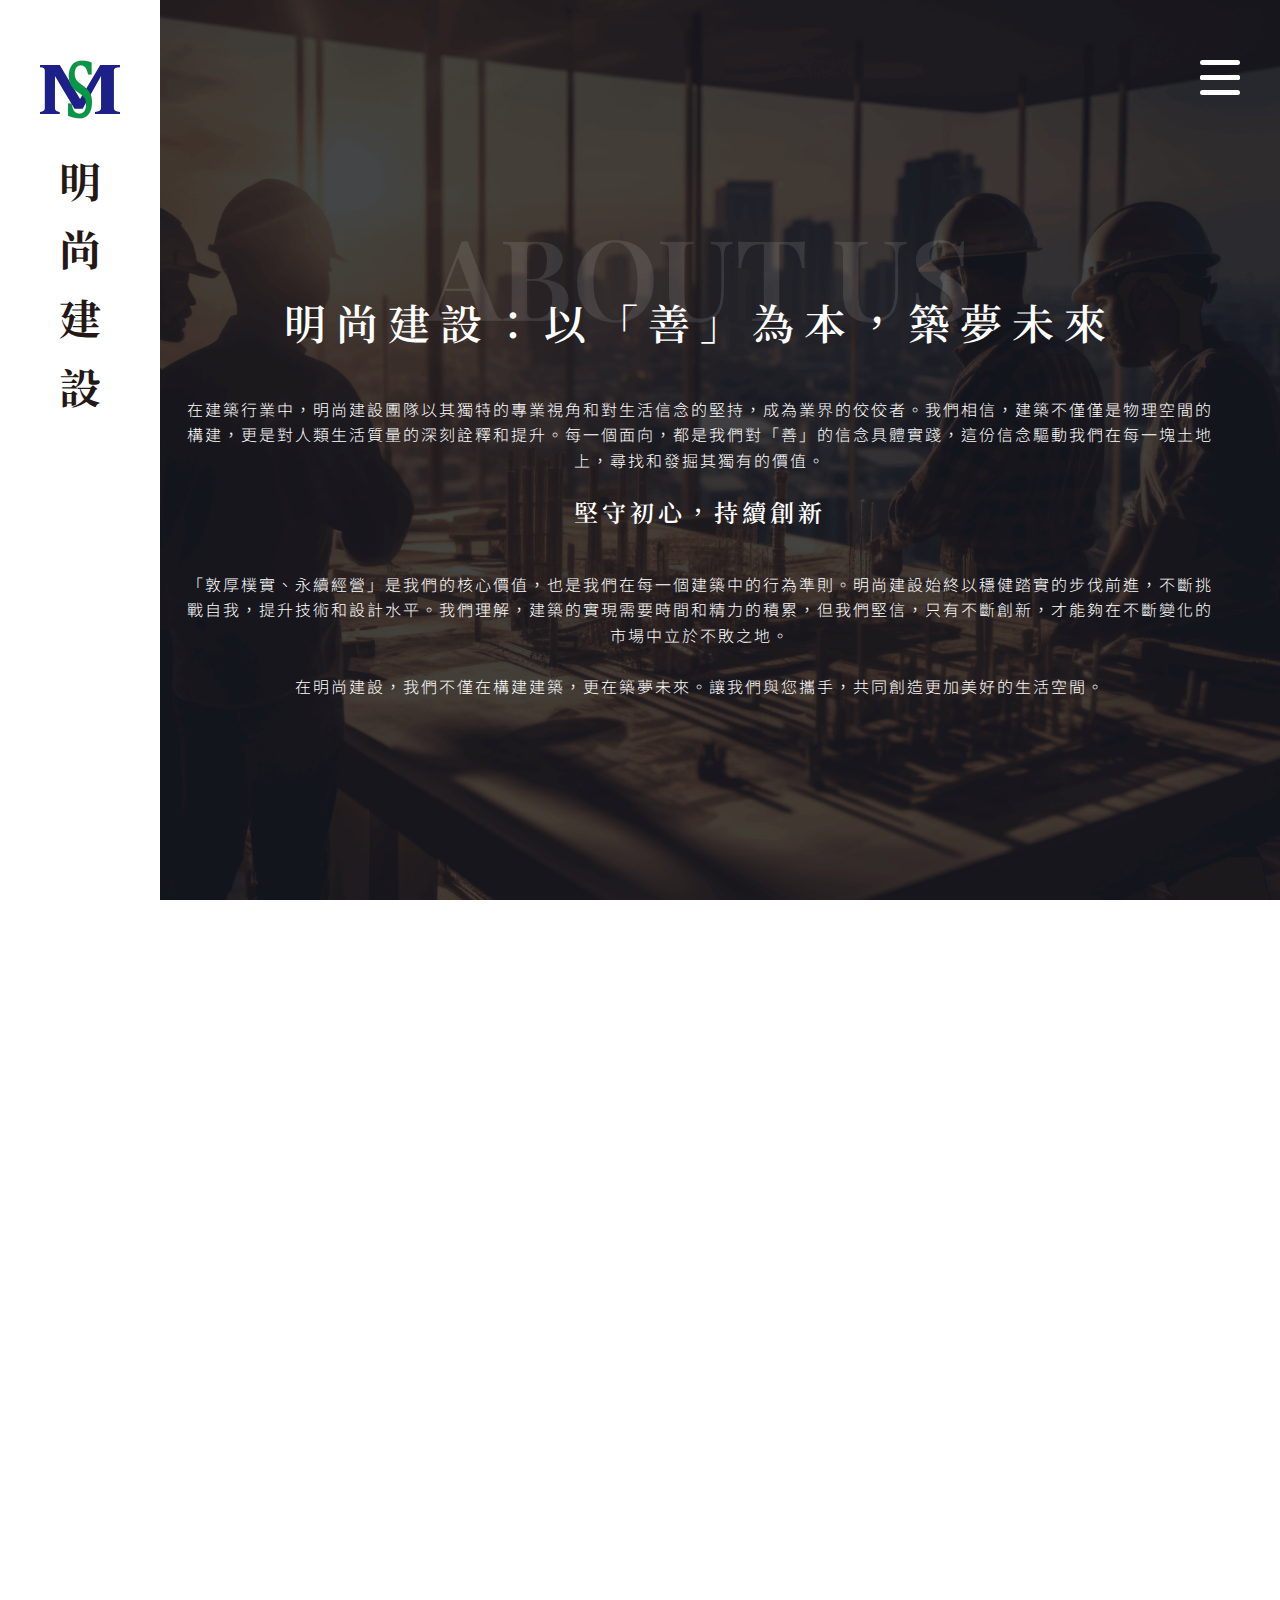
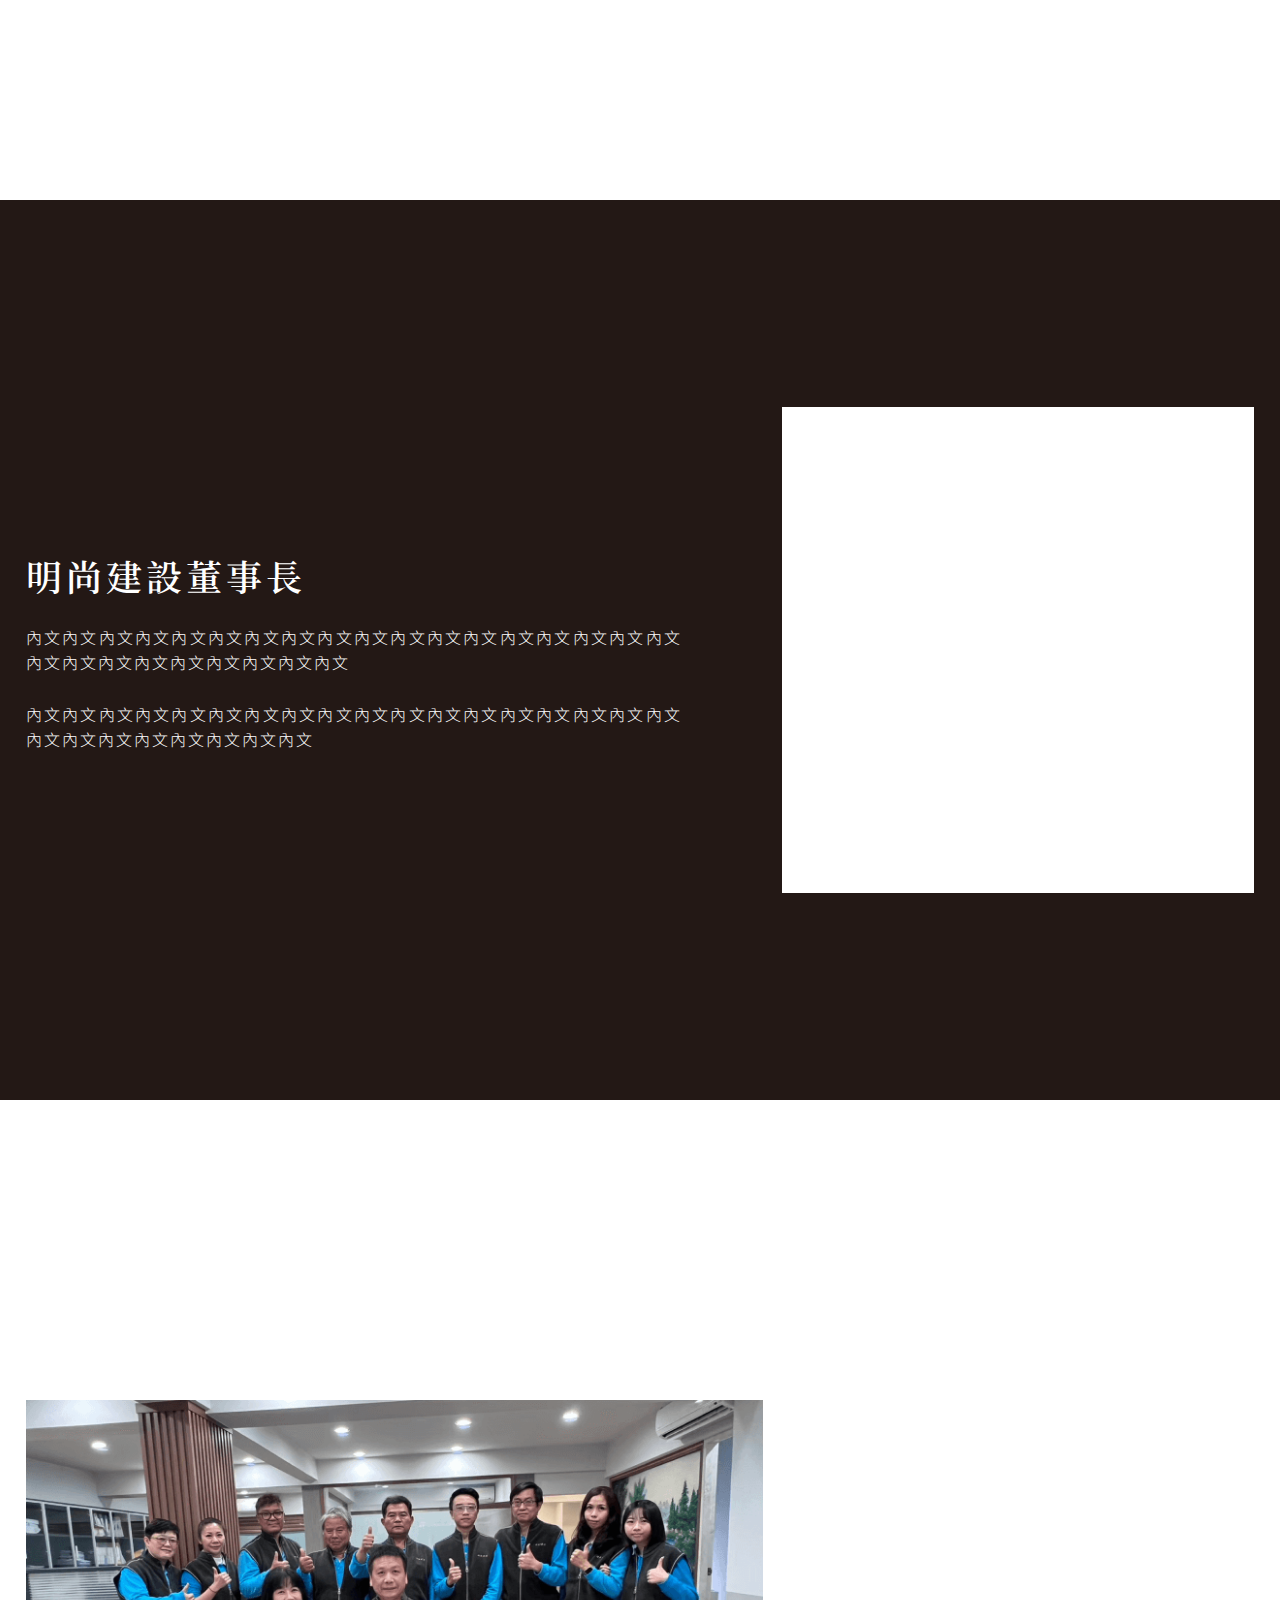
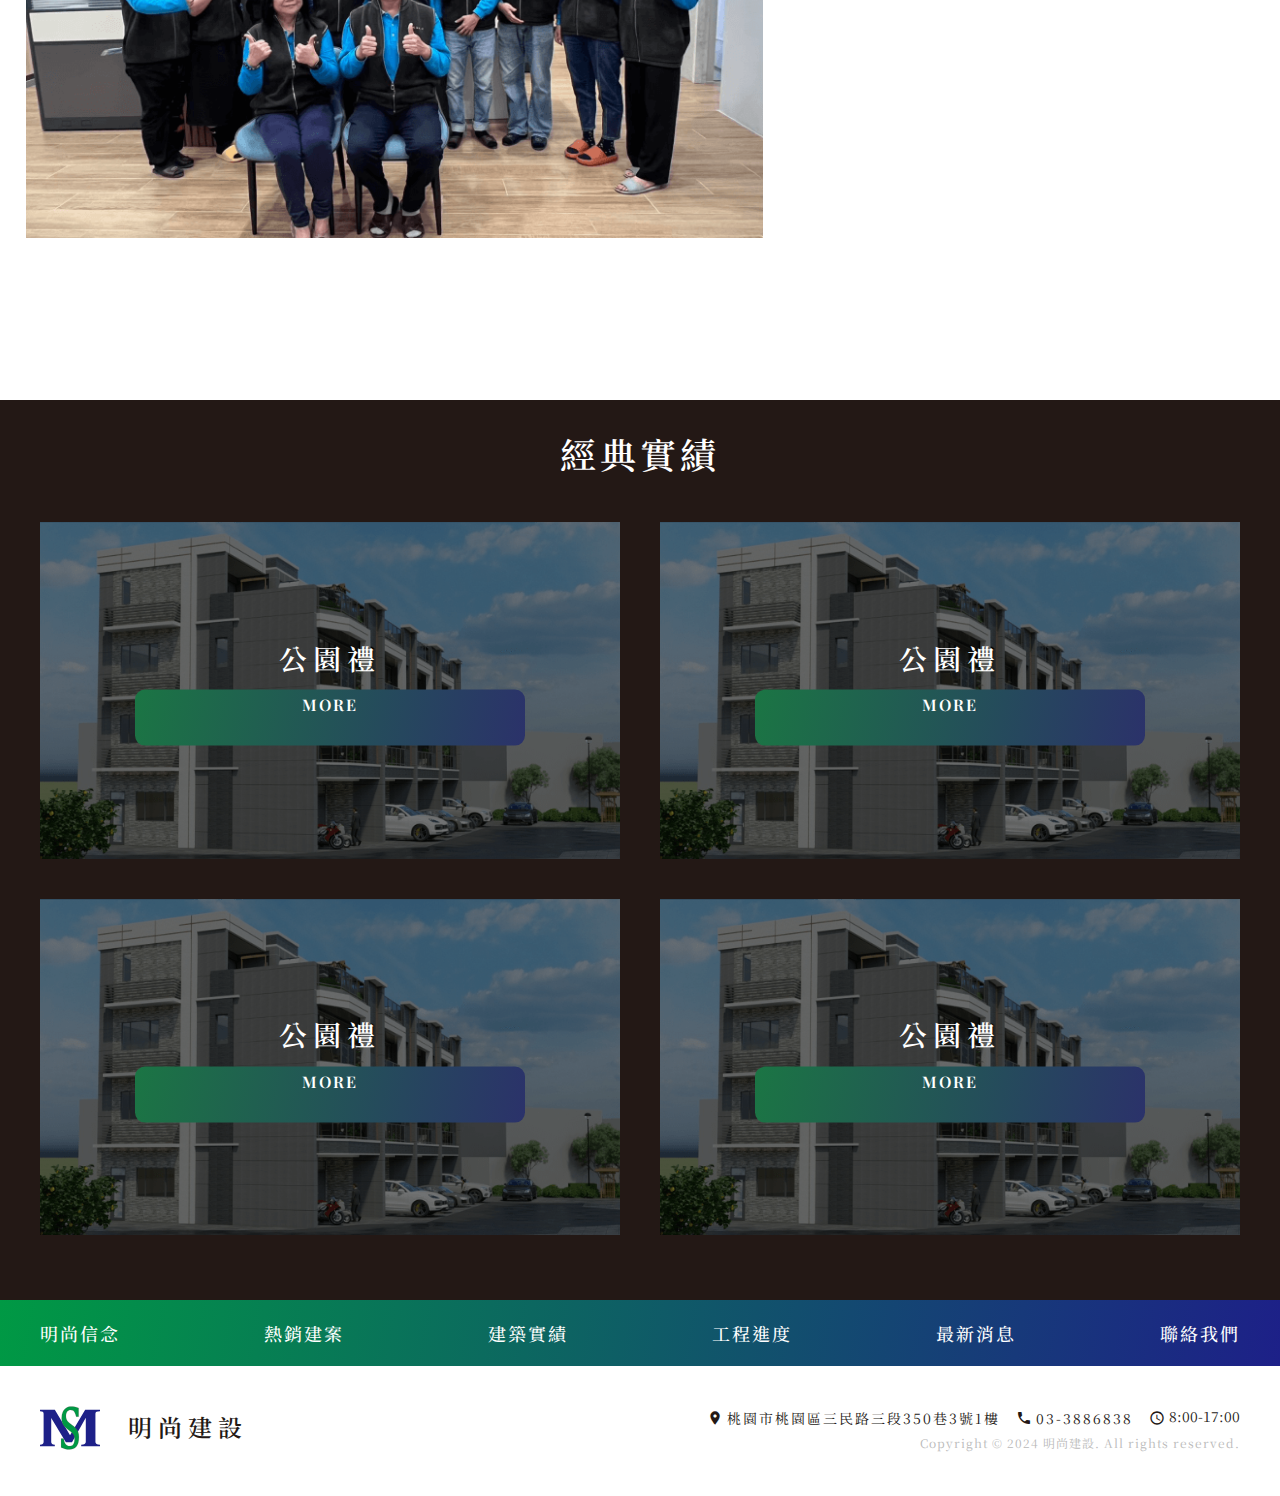
==== commit 3201e076: "手機版滾動修改" ====
--- a/aboutus.html
+++ b/aboutus.html
@@ -211,7 +211,7 @@
         </div>
 		<div class="section fp-auto-height" id="footer">
 			<nav id="nav">
-				<ul>
+                <ul>
                     <li>
                         <a href="aboutus.html">明尚信念</a>
                     </li>
@@ -230,7 +230,7 @@
                     <li>
                         <a href="contactus.html">聯絡我們</a>
                     </li>
-				</ul>
+                </ul>
 			</nav>
 			<div class="company_intro">
 				<div class="logo">
@@ -281,6 +281,7 @@
 		// verticalCentered:true,
 		anchors: ['01', '02', '03', '04', '05', '06', '07'],
 		scrollBar:true,
+        
 		// licenseKey:,
 	
 	});
--- a/css/aboutus.css
+++ b/css/aboutus.css
@@ -265,13 +265,47 @@
   height: 100vh;
 }
 
+@supports (-webkit-overflow-scrolling: touch) {
+  .fp-overflow {
+    height: auto;
+  }
+}
+
 #section0 .fp-overflow {
   -webkit-box-pack: center;
       -ms-flex-pack: center;
           justify-content: center;
+  position: relative;
+}
+
+#section0 .fp-overflow:after {
+  content: "";
+  width: 100%;
+  height: 160px;
+  position: absolute;
+  z-index: 0;
+  top: 0;
+  left: 0;
+  background: white;
+  background: -webkit-gradient(linear, left top, left bottom, from(white), to(rgba(255, 255, 255, 0)));
+  background: linear-gradient(180deg, white 0%, rgba(255, 255, 255, 0) 100%);
+  display: none;
+}
+
+@media (max-width: 1080px) {
+  #section0 .fp-overflow:after {
+    display: block;
+  }
+}
+
+@media (max-width: 800px) {
+  #section0 .fp-overflow:after {
+    height: 100px;
+  }
 }
 
 #section0 .fp-overflow .page_title {
+  width: 75%;
   margin: 0 auto;
   display: -webkit-box;
   display: -ms-flexbox;
@@ -382,6 +416,12 @@
   background-position: center center;
 }
 
+@supports (-webkit-overflow-scrolling: touch) {
+  .section, .slide {
+    background-attachment: scroll;
+  }
+}
+
 .slick-prev {
   left: 20px;
   z-index: 1;
@@ -479,6 +519,7 @@
     width: 480px;
     height: auto;
     padding: 20px 40px;
+    background: transparent;
   }
 }
 
@@ -538,7 +579,6 @@
   font-family: "Noto serif TC", sans-serif;
   font-size: 42px;
   font-weight: 700;
-  letter-spacing: 16px;
   -webkit-writing-mode: vertical-lr;
       -ms-writing-mode: tb-lr;
           writing-mode: vertical-lr;
@@ -575,12 +615,12 @@
 
 header .logo a h1 span {
   display: inline-block;
-  letter-spacing: 0;
+  letter-spacing: 16px;
 }
 
 #menu {
   height: auto;
-  position: absolute;
+  position: fixed;
   top: 0;
   right: 0;
   left: auto;
@@ -601,7 +641,6 @@
 
 @media (max-width: 1080px) {
   #menu {
-    background: #fff;
     padding: 24px 40px;
   }
 }
@@ -621,6 +660,15 @@
 #menu.open {
   z-index: 10;
   width: 100%;
+  background: black;
+  background: -webkit-gradient(linear, left top, left bottom, from(black), color-stop(75%, rgba(0, 0, 0, 0.6)), to(rgba(0, 0, 0, 0)));
+  background: linear-gradient(180deg, black 0%, rgba(0, 0, 0, 0.6) 75%, rgba(0, 0, 0, 0) 100%);
+}
+
+@media (max-width: 1080px) {
+  #menu.open {
+    background: #fff;
+  }
 }
 
 #menu .nav-trigger {
@@ -663,12 +711,6 @@
   transition: .25s ease-in-out;
 }
 
-@media (max-width: 1080px) {
-  #menu .nav-trigger span {
-    background: #231815;
-  }
-}
-
 #menu .nav-trigger span:nth-child(1) {
   top: 0px;
 }
@@ -697,6 +739,10 @@
   #menu .nav-trigger.open {
     z-index: 10;
   }
+}
+
+#menu .nav-trigger.open span {
+  background: #000;
 }
 
 #menu .nav-trigger.open span:nth-child(1) {
@@ -846,22 +892,6 @@
 
 #menu nav.open ul li .nav-label {
   height: auto;
-}
-
-#menu.home .nav-trigger span {
-  background: #231815;
-}
-
-#menu.home nav ul li:before {
-  background: #231815;
-}
-
-#menu.home nav ul li a .nav-label {
-  color: #231815;
-}
-
-#menu.home nav ul li:hover {
-  background: #fff;
 }
 
 #menu nav.open li:nth-child(1) {
@@ -1065,6 +1095,10 @@
     -webkit-box-pack: center;
         -ms-flex-pack: center;
             justify-content: center;
+    -webkit-box-orient: vertical;
+    -webkit-box-direction: normal;
+        -ms-flex-direction: column;
+            flex-direction: column;
   }
 }
 
@@ -1087,6 +1121,13 @@
 
 #footer .company_intro .info ul li + li {
   margin-left: 16px;
+}
+
+@media (max-width: 800px) {
+  #footer .company_intro .info ul li + li {
+    margin-left: 0;
+    margin-top: 6px;
+  }
 }
 
 #footer .company_intro .info .copyright {
